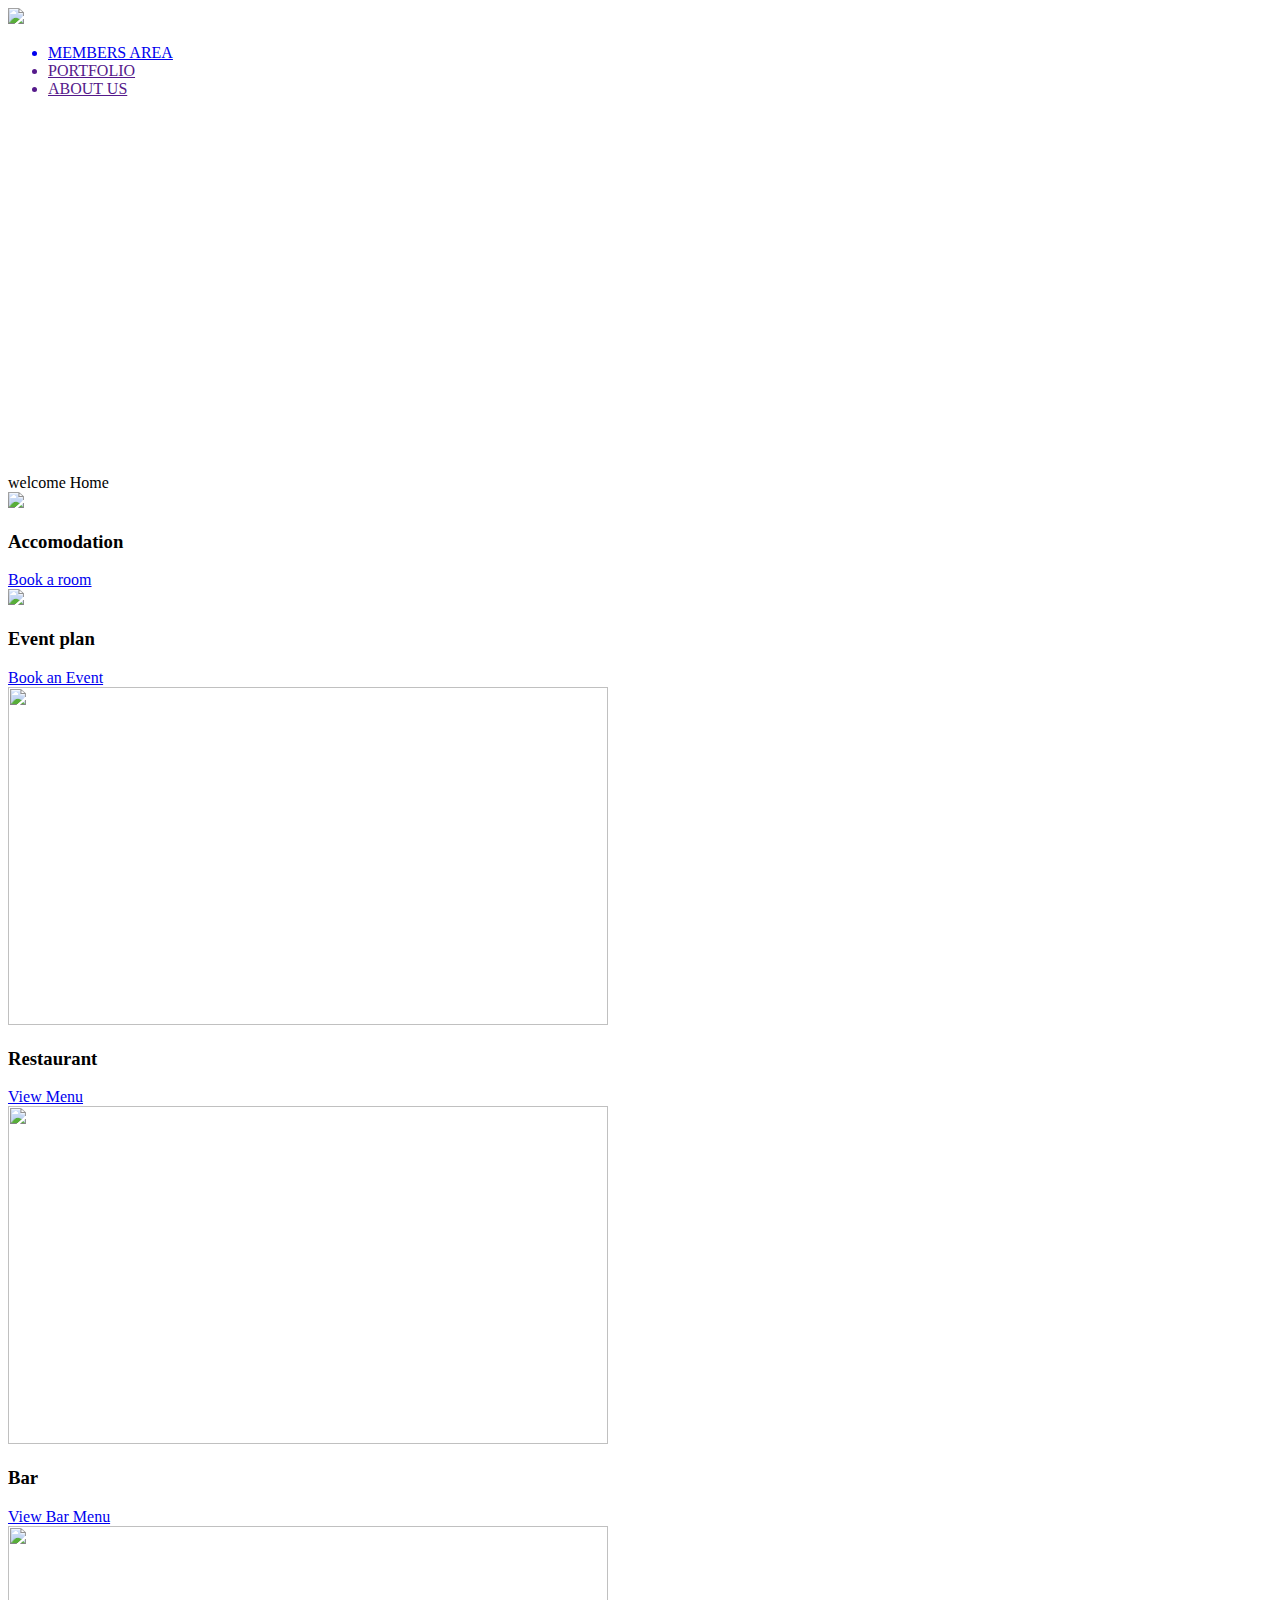
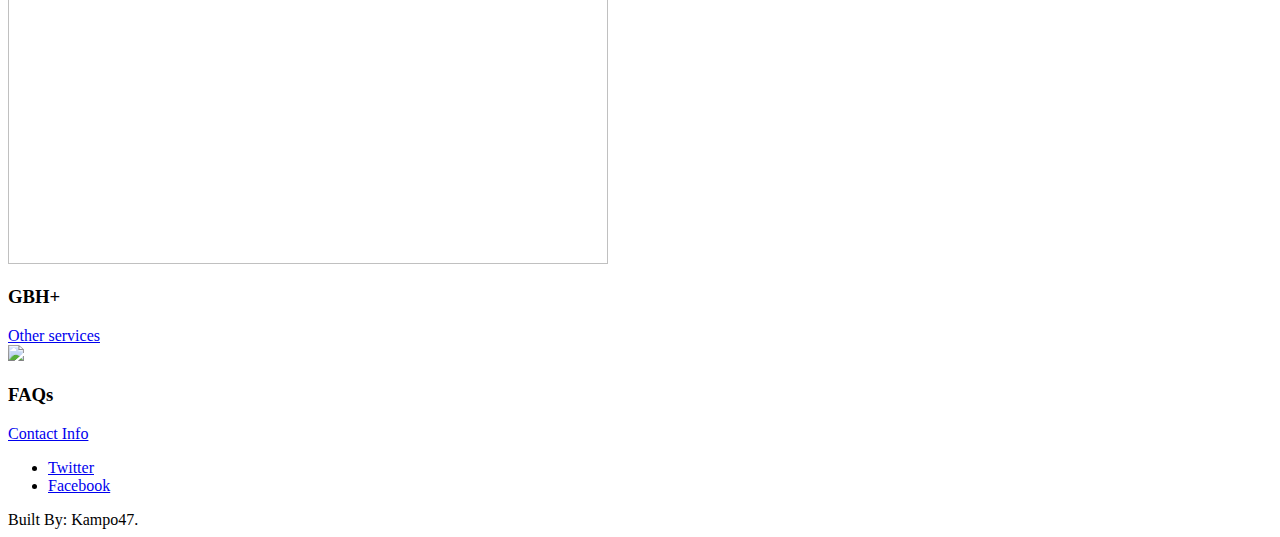
==== index.html @ 0255fb79 "Add files via upload" ====
<!DOCTYPE HTML>
<html>
	<head>
		<title>Genesis Boutique Hotel</title>
		<meta charset="utf-8">
		<meta name="robots" content="index, follow, max-image-preview:large, max-snippet:-1, max-video-preview:-1">
		<meta name="viewport" content="width=device-width, initial-scale=1">
		<link rel="stylesheet" href="homePage/assets/css/main.css">
		<link rel = "icon" href = "homePage/images/logo1.png" type = "image/png">
	</head>
		<body id="top">
			<div class="header">
				<nav id="navbar">
					<img src="homePage/assets/css/images/BAN.png" class="logo">
					<ul id="menu">
						<a href="Even plan/generic.html"><li>MEMBERS AREA</li></a>
						<a href=""><li>PORTFOLIO</li></a>
						<a href=""><li>ABOUT US</li></a>
					</ul>
				</nav>
			</div>
			
			<div id="space">
				<br><br><br><br><br><br><br><br><br><br><br><br><br><br><br><br><br><br><br><br>
				welcome Home
			</div>
			<div id="main">
				
				<div class="inner">

				
					<div class="thumbnails">

						<div class="box">
							<div class="image fit"><img src="homePage/images/acc.jpeg"></div>
							<div class="inner">
								<h3>Accomodation</h3>
								<p></p>
								<a href="Booking/index.html" class="button style3 fit"data-poptrox="youtube,800x400" >Book a room</a>
							</div>
						</div>

						<div class="box">
							<div class="image fit"><img src="homePage/images/ep2.jpeg" ></div>
							<div class="inner">
								<h3>Event plan</h3>
								<p></p>
								<a href="Even plan/index.html" class="button style3 fit " data-poptrox="youtube,800x400">Book an Event</a>
							</div>
						</div>

						<div class="box">
							<div class="image fit"><img src="homePage/images/rest.jpeg" alt="" width="600" height="338"></div>
							<div class="inner">
								<h3>Restaurant</h3>
								<p></p>
								<a href="dinner/index.html" class="button style3 fit">View Menu</a>
							</div>
						</div>

						<div class="box">
							<div class="image fit"><img src="homePage/images/BarName.jpeg" alt="" width="600" height="338"></div>
							<div class="inner">
								<h3>Bar</h3>
								<p></p>
								<a href="spatial/index.html" class="button style3 fit" data-poptrox="youtube,800x400">View Bar Menu</a>
							</div>
						</div>

						<div class="box">
							<div class="image fit"><img src="homePage/images/otherServices.jpeg" alt="" width="600" height="338"></div>
							<div class="inner">
								<h3>GBH+</h3>
								<p></p>
								<a href="otherServices/index.html" class="button style3 fit" data-poptrox="youtube,800x400">Other services</a>
							</div>
						</div>

						<div class="box">
							<div class="image fit"><img src="homePage/images/faq.jpeg"></div>
							<div class="inner">
								<h3>FAQs</h3>
								<p></p>
								<a href="aboutUs/index.html" class="button style3 fit" data-poptrox="youtube,800x400">Contact Info</a>
							</div>
						</div>

					</div>

				</div>
				
		</div>
		
			<script>
				var navbar = document.getElementById("navbar");
				var menu = document.getElementById("menu");

				window.onscroll = function(){
					if(window.pageYOffset >= menu.offsetTop){
						navbar.classList.add("sticky");
					}
					else{
						navbar.classList.remove("sticky");
					}
				}
			</script>

				
			
			
				<footer id="footer">
					<div class="inner">
						
						<ul class="icons">
							<li><a href="https://twitter.com/" class="icon fa-twitter"><span class="label">Twitter</span></a></li>
							<li><a href="https://facebook.com/" class="icon fa-facebook"><span class="label">Facebook</span></a></li>
							
							
						</ul></div>
				</footer>
					<div class="copyright">
						Built By: Kampo47.
					</div>
		
		
			<script src="assets/js/jquery.min.js">

			</script>
			<script src="assets/js/jquery.scrolly.min.js">

			</script>
			<script src="assets/js/jquery.poptrox.min.js">

			</script>
			<script src="assets/js/skel.min.js">

			</script>
			<script src="assets/js/util.js">

			</script>
			<script src="assets/js/main.js">

			</script>
		</body>
		</html>
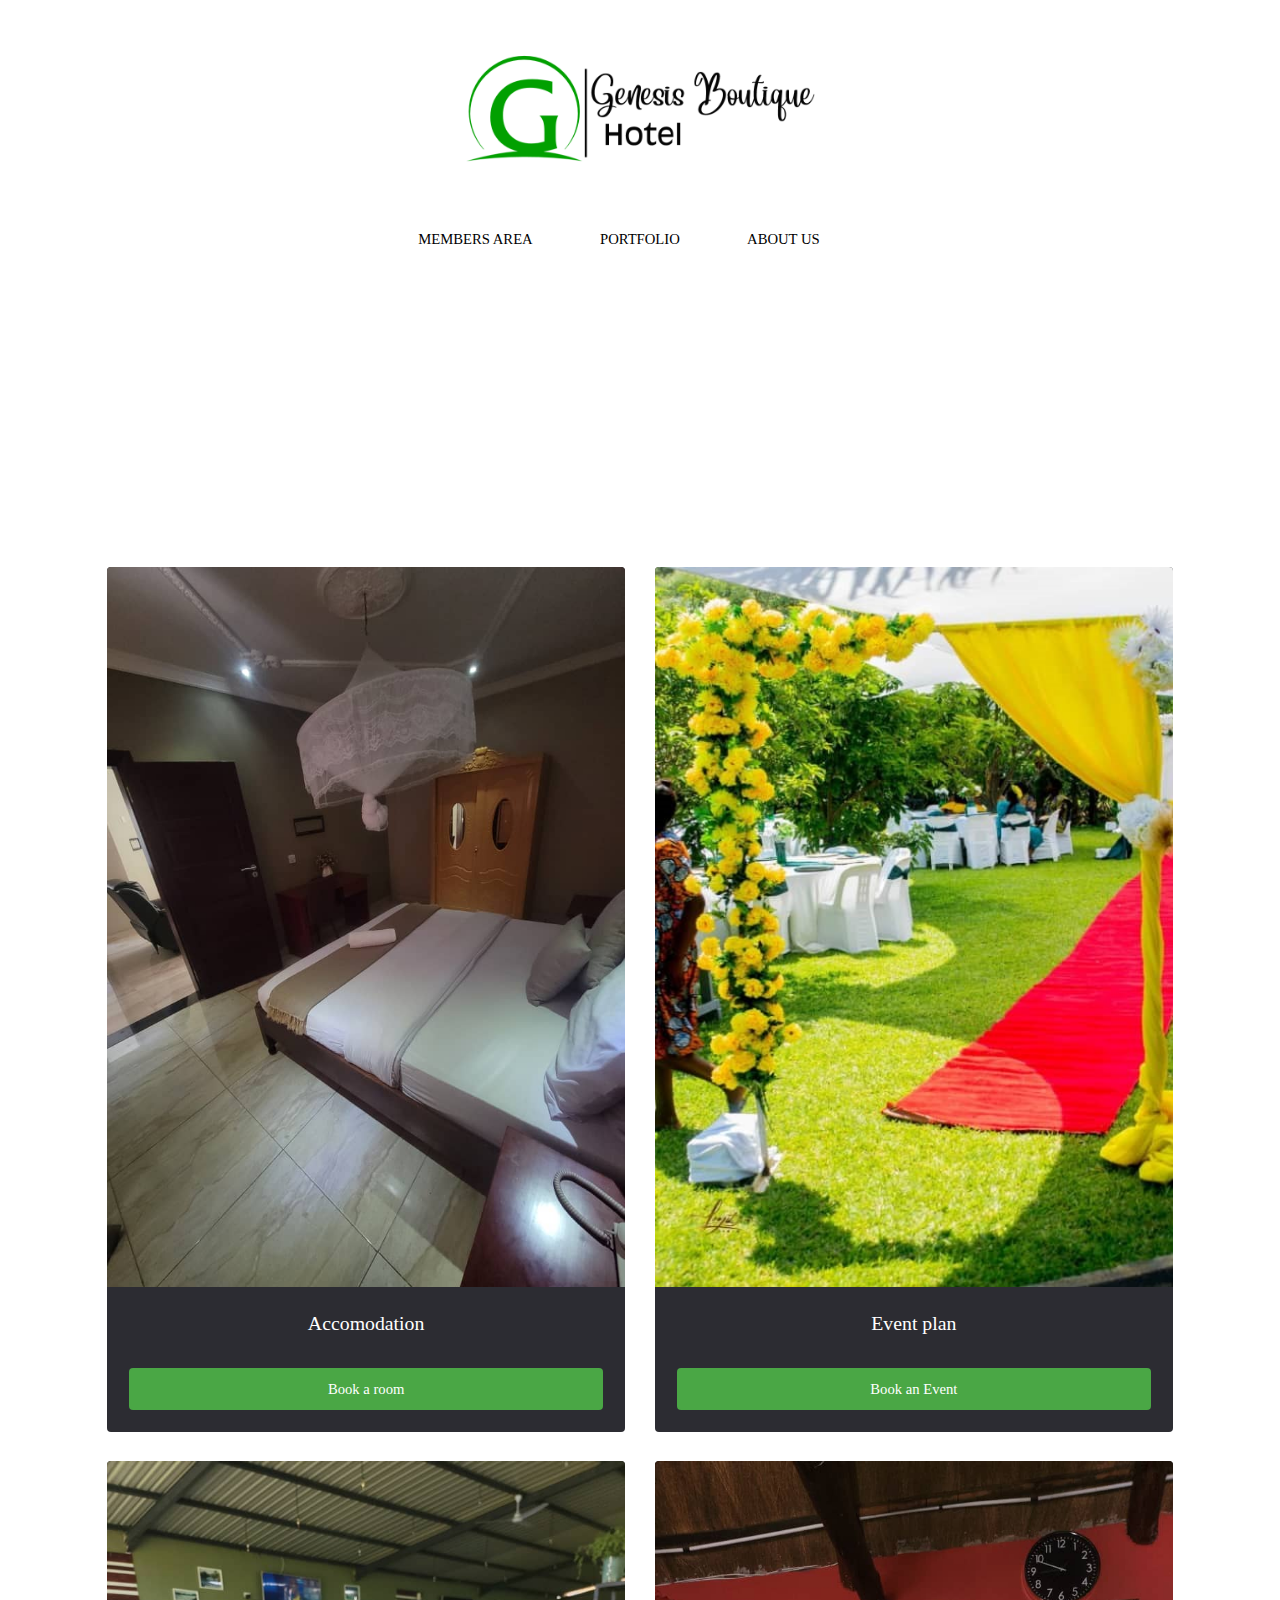
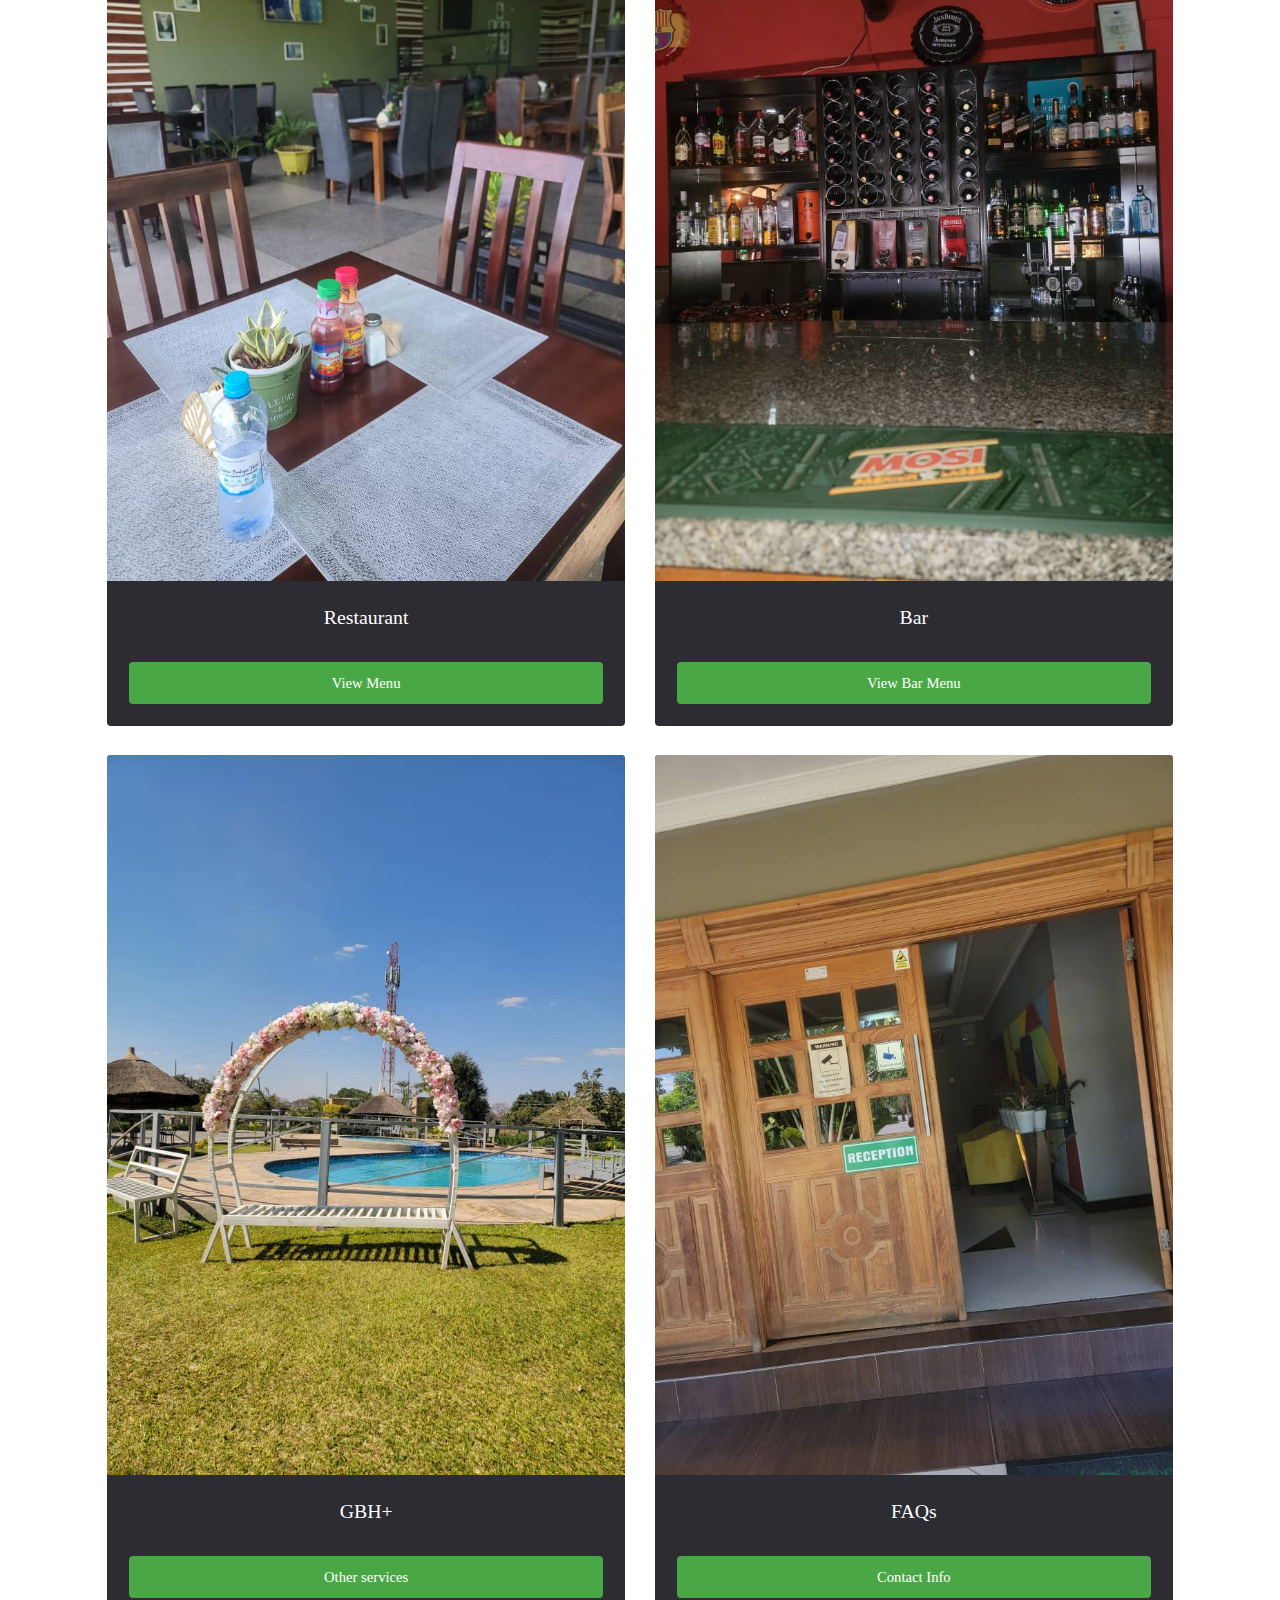
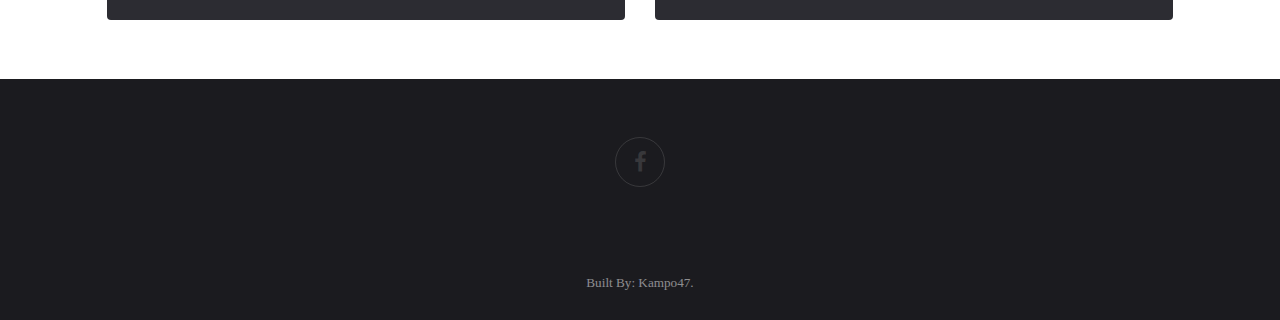
==== commit 31943aca: "Update index.html" ====
--- a/index.html
+++ b/index.html
@@ -112,8 +112,8 @@
 					<div class="inner">
 						
 						<ul class="icons">
-							<li><a href="https://twitter.com/" class="icon fa-twitter"><span class="label">Twitter</span></a></li>
-							<li><a href="https://facebook.com/" class="icon fa-facebook"><span class="label">Facebook</span></a></li>
+							
+							<li><a href="https://web.facebook.com/people/Genesis-Boutique-Hotel/100063675065188/?mibextid=ZbWKwL" class="icon fa-facebook"><span class="label">Facebook</span></a></li>
 							
 							
 						</ul></div>
--- a/homePage/assets/css/main.css
+++ b/homePage/assets/css/main.css
@@ -0,0 +1,1465 @@
+@charset "UTF-8";
+@import url(font-awesome.min.css);
+@import url("https://fonts.googleapis.com/css?family=Source+Sans+Pro:300,400|Passion+One:400");
+
+
+
+	html, body, div, span, applet, object, iframe, h1, h2, h3, h4, h5, h6, p, blockquote, pre, a, abbr, acronym, address, big, cite, code, del, dfn, em, img, ins, kbd, q, s, samp, small, strike, strong, sub, sup, tt, var, b, u, i, center, dl, dt, dd, ol, ul, li, fieldset, form, label, legend, table, caption, tbody, tfoot, thead, tr, th, td, article, aside, canvas, details, embed, figure, figcaption, footer, header, hgroup, menu, nav, output, ruby, section, summary, time, mark, audio, video {
+		margin: 0;
+		padding: 0;
+		border: 0;
+		font-size: 100%;
+		font: inherit;
+		vertical-align: baseline;
+		
+	}
+	
+	.header{
+		width: 100%;
+		height: 30vh;
+		background: linear-gradient(to right,#FFF,#fff);
+		background-position: center;
+		background-size: cover;
+		display: flex;
+		justify-content: space-around;
+		position: absolute;
+		z-index: 9;
+		
+		
+		
+	}
+	nav{
+		width: 100%;
+		padding: 15px 0;
+		text-align: center;
+		display: flex;
+		transition: .6s;
+		
+		
+
+	}
+	.logo{
+		width: 380px;
+		margin: 30px 0;
+		padding-top: 0px ;
+		cursor: pointer;
+		transition: 0.6s;
+		display: cover;
+		justify-content: center;
+		
+	
+		
+	}
+	nav ul{
+		background: #FFF;
+		width: 95%;
+		margin-top: 0px;
+		display: flex;
+		justify-content: center;
+
+	}
+	nav ul li{
+		display: inline-block;
+		list-style: none;
+		margin: 20px 30px;
+		color:#000;
+		
+	}
+	nav.sticky{
+		position:fixed;
+		top: -35px;
+		left: 0;
+		padding:0px 0%;
+		background: #FFF;
+		display: flex;
+		align-items: center;
+		justify-content: space-between;
+		transition: padding 0.6s;
+		
+	
+	}
+	nav.sticky ul{
+		width: auto;
+		display: block;
+		
+	
+		
+	}
+	.sec-width{
+		width: 100%;
+		margin: 0 auto!important;
+	}
+
+
+	
+	
+
+
+	article, aside, details, figcaption, figure, footer, header, hgroup, menu, nav, section {
+		display: block;
+	}
+
+	body {
+		line-height: 1;
+	}
+
+	ol, ul {
+		list-style: none;
+	}
+
+	blockquote, q {
+		quotes: none;
+	}
+
+	blockquote:before, blockquote:after, q:before, q:after {
+		content: '';
+		content: none;
+	}
+
+	table {
+		border-collapse: collapse;
+		border-spacing: 0;
+	}
+
+	body {
+		-webkit-text-size-adjust: none;
+	}
+
+
+
+	*, *:before, *:after {
+		-moz-box-sizing: border-box;
+		-webkit-box-sizing: border-box;
+		box-sizing: border-box;
+	}
+
+
+
+	@-ms-viewport {
+		width: device-width;
+	}
+
+	body {
+		-ms-overflow-style: none;
+	}
+
+	@media screen and (max-width: 480px) {
+
+		html, body {
+			min-width: 320px;
+		}
+
+	}
+
+
+
+	body {
+		background-image: url("");
+		background-position: bottom;
+		background-attachment: fixed;
+		background-size: cover;
+		background-repeat: no-repeat;
+		border-top: 0;
+		color: #FFF;
+		
+	}
+	
+	.image.fit img {
+		width: 100%;
+		height: auto;
+		display: fixed;
+		
+	
+	}
+		body.is-loading *, body.is-loading *:before, body.is-loading *:after {
+			-moz-animation: none !important;
+			-webkit-animation: none !important;
+			-ms-animation: none !important;
+			animation: none !important;
+			-moz-transition: none !important;
+			-webkit-transition: none !important;
+			-ms-transition: none !important;
+			transition: none !important;
+		}
+
+
+
+	body, input, select, textarea {
+		
+		
+		font-size: 14pt;
+		font-weight: 300;
+		line-height: 1.65;
+	}
+
+		@media screen and (max-width: 1680px) {
+
+			body, input, select, textarea {
+				font-size: 11pt;
+			}
+
+		}
+
+		@media screen and (max-width: 1280px) {
+
+			body, input, select, textarea {
+				font-size: 11pt;
+			}
+
+		}
+
+		@media screen and (max-width: 980px) {
+
+			body, input, select, textarea {
+				font-size: 12pt;
+			}
+
+		}
+
+		@media screen and (max-width: 736px) {
+
+			body, input, select, textarea {
+				font-size: 12pt;
+			}
+
+		}
+
+		@media screen and (max-width: 480px) {
+
+			body, input, select, textarea {
+				font-size: 12pt;
+			}
+
+		}
+
+	a {
+		-moz-transition: background-color 0.2s ease-in-out, color 0.2s ease-in-out;
+		-webkit-transition: background-color 0.2s ease-in-out, color 0.2s ease-in-out;
+		-ms-transition: background-color 0.2s ease-in-out, color 0.2s ease-in-out;
+		transition: background-color 0.2s ease-in-out, color 0.2s ease-in-out;
+		color: rgba(255, 255, 255, 0.75);
+		text-decoration: none;
+		border-bottom: 1px dotted;
+		outline: 0;
+	}
+
+		a:hover {
+			color: #FFF;
+			border: none;
+		}
+
+	strong, b {
+		color: #fff;
+		font-weight: 400;
+	}
+
+	em, i {
+		font-style: italic;
+	}
+
+	p {
+		margin: 0 0 2em 0;
+	}
+
+	h1, h2, h3, h4, h5, h6 {
+		color: #fff;
+		font-weight: 400;
+		line-height: 1.5;
+		margin: 0 0 1em 0;
+	}
+
+		h1 a, h2 a, h3 a, h4 a, h5 a, h6 a {
+			color: inherit;
+			text-decoration: none;
+		}
+
+	h2 {
+		font-size: 1.75em;
+	}
+
+	h3 {
+		font-size: 1.35em;
+	}
+
+	h4 {
+		font-size: 1.1em;
+	}
+
+	h5 {
+		font-size: 0.9em;
+	}
+
+	h6 {
+		font-size: 0.7em;
+	}
+
+	sub {
+		font-size: 0.8em;
+		position: relative;
+		top: 0.5em;
+	}
+
+	sup {
+		font-size: 0.8em;
+		position: relative;
+		top: -0.5em;
+	}
+
+	
+
+	code {
+		background: rgba(144, 144, 144, 0.075);
+		border-radius: 4px;
+		border: solid 1px rgba(144, 144, 144, 0.25);
+		font-family: "Courier New", monospace;
+		font-size: 0.9em;
+		margin: 0 0.25em;
+		padding: 0.25em 0.65em;
+	}
+
+	pre {
+		-webkit-overflow-scrolling: touch;
+		font-family: "Courier New", monospace;
+		font-size: 0.9em;
+		margin: 0 0 2em 0;
+	}
+
+		pre code {
+			display: block;
+			line-height: 1.75;
+			padding: 1em 1.5em;
+			overflow-x: auto;
+		}
+
+	hr {
+		border: 0;
+		border-bottom: solid 1px rgba(144, 144, 144, 0.25);
+		margin: 2em 0;
+	}
+
+		hr.major {
+			margin: 3em 0;
+		}
+
+	.align-left {
+		text-align: left;
+	}
+
+	.align-center {
+		text-align: center;
+	}
+
+	.align-right {
+		text-align: right;
+	}
+
+
+
+	section.special, article.special {
+		text-align: center;
+	}
+
+	header p {
+		color: rgba(255, 255, 255, 0.5);
+		position: relative;
+		margin: 0 0 1.5em 0;
+	}
+
+	header h2 + p {
+		font-size: 1.25em;
+		margin-top: -1em;
+	}
+
+	header h3 + p {
+		font-size: 1.1em;
+		margin-top: -0.8em;
+	}
+
+	header h4 + p,
+	header h5 + p,
+	header h6 + p {
+		font-size: 0.9em;
+		margin-top: -0.6em;
+	}
+
+
+
+	.thumbnails {
+	
+		
+		display: -moz-flex;
+		display: -webkit-flex;
+		display: -ms-flex;
+		display: flex;
+		-moz-align-items: stretch;
+		-webkit-align-items: stretch;
+		-ms-align-items: stretch;
+		align-items: stretch;
+		-moz-justify-content: center;
+		-webkit-justify-content: center;
+		-ms-justify-content: center;
+		justify-content: center;
+		-moz-flex-wrap: wrap;
+		-webkit-flex-wrap: wrap;
+		-ms-flex-wrap: wrap;
+		flex-wrap: wrap;
+	}
+
+		.thumbnails .box {
+			margin: 0 1em 2em 1em;
+			width: 30%;
+		}
+		.image.fit img {
+			width: 100%;
+			height: 80vh;
+			display: fixed;
+			
+			
+		
+		}
+			@media screen and (max-width: 1280px) {
+
+				.thumbnails .box {
+					width: 45%;
+				}
+
+			}
+
+			@media screen and (max-width: 736px) {
+
+				.thumbnails .box {
+					width: 100%;
+				}
+
+			}
+
+
+
+	form {
+		margin: 0 0 2em 0;
+	}
+
+	label {
+		color: #050505;
+		display: block;
+		font-size: 0.9em;
+		font-weight: 400;
+		margin: 0 0 1em 0;
+	}
+
+	input[type="text"],
+	input[type="password"],
+	input[type="email"],
+	input[type="tel"],
+	select,
+	textarea {
+		-moz-appearance: none;
+		-webkit-appearance: none;
+		-ms-appearance: none;
+		appearance: none;
+		background: rgba(250, 249, 249, 0.932);
+		border-radius: 4px;
+		border: none;
+		border: solid 1px rgba(144, 144, 144, 0.25);
+		color: inherit;
+		display: block;
+		outline: 0;
+		padding: 0 1em;
+		text-decoration: none;
+		width: 100%;
+	}
+
+		input[type="text"]:invalid,
+		input[type="password"]:invalid,
+		input[type="email"]:invalid,
+		input[type="tel"]:invalid,
+		select:invalid,
+		textarea:invalid {
+			box-shadow: none;
+		}
+
+		input[type="text"]:focus,
+		input[type="password"]:focus,
+		input[type="email"]:focus,
+		input[type="tel"]:focus,
+		select:focus,
+		textarea:focus {
+			border-color: #ff8686;
+			box-shadow: 0 0 0 1px #ff8686;
+		}
+
+	.select-wrapper {
+		text-decoration: none;
+		display: block;
+		position: relative;
+	}
+
+		.select-wrapper:before {
+			content: "";
+			-moz-osx-font-smoothing: grayscale;
+			-webkit-font-smoothing: antialiased;
+			font-family: FontAwesome;
+			font-style: normal;
+			font-weight: normal;
+			text-transform: none !important;
+		}
+
+		.select-wrapper:before {
+			color: rgba(144, 144, 144, 0.25);
+			display: block;
+			height: 2.75em;
+			line-height: 2.75em;
+			pointer-events: none;
+			position: absolute;
+			right: 0;
+			text-align: center;
+			top: 0;
+			width: 2.75em;
+		}
+
+		.select-wrapper select::-ms-expand {
+			display: none;
+		}
+
+	input[type="text"],
+	input[type="password"],
+	input[type="email"],
+	select {
+		height: 2.75em;
+	}
+
+	textarea {
+		padding: 0.75em 1em;
+	}
+
+	input[type="checkbox"],
+	input[type="radio"] {
+		-moz-appearance: none;
+		-webkit-appearance: none;
+		-ms-appearance: none;
+		appearance: none;
+		display: block;
+		float: left;
+		margin-right: -2em;
+		opacity: 0;
+		width: 1em;
+		z-index: -1;
+	}
+
+		input[type="checkbox"] + label,
+		input[type="radio"] + label {
+			text-decoration: none;
+			color: rgba(255, 255, 255, 0.75);
+			cursor: pointer;
+			display: inline-block;
+			font-size: 1em;
+			font-weight: 300;
+			padding-left: 2.4em;
+			padding-right: 0.75em;
+			position: relative;
+		}
+
+			input[type="checkbox"] + label:before,
+			input[type="radio"] + label:before {
+				-moz-osx-font-smoothing: grayscale;
+				-webkit-font-smoothing: antialiased;
+				font-family: FontAwesome;
+				font-style: normal;
+				font-weight: normal;
+				text-transform: none !important;
+			}
+
+			input[type="checkbox"] + label:before,
+			input[type="radio"] + label:before {
+				background: rgba(144, 144, 144, 0.075);
+				border-radius: 4px;
+				border: solid 1px rgba(144, 144, 144, 0.25);
+				content: '';
+				display: inline-block;
+				height: 1.65em;
+				left: 0;
+				line-height: 1.58125em;
+				position: absolute;
+				text-align: center;
+				top: 0;
+				width: 1.65em;
+			}
+
+		input[type="checkbox"]:checked + label:before,
+		input[type="radio"]:checked + label:before {
+			background: #ff8686;
+			border-color: #ff8686;
+			color: #ffffff;
+			content: '\f00c';
+		}
+
+		input[type="checkbox"]:focus + label:before,
+		input[type="radio"]:focus + label:before {
+			border-color: #ff8686;
+			box-shadow: 0 0 0 1px #ff8686;
+		}
+
+	input[type="checkbox"] + label:before {
+		border-radius: 4px;
+	}
+
+	input[type="radio"] + label:before {
+		border-radius: 100%;
+	}
+
+	::-webkit-input-placeholder {
+		color: rgba(255, 255, 255, 0.5) !important;
+		opacity: 1.0;
+	}
+
+	:-moz-placeholder {
+		color: rgba(255, 255, 255, 0.5) !important;
+		opacity: 1.0;
+	}
+
+	::-moz-placeholder {
+		color: rgba(255, 255, 255, 0.5) !important;
+		opacity: 1.0;
+	}
+
+	:-ms-input-placeholder {
+		color: rgba(255, 255, 255, 0.5) !important;
+		opacity: 1.0;
+	}
+
+	.formerize-placeholder {
+		color: rgba(255, 255, 255, 0.5) !important;
+		opacity: 1.0;
+	}
+
+
+
+	.box {
+		border-radius: 4px;
+		margin-bottom: 2em;
+		background: #2c2c32;
+		text-align: center;
+	}
+
+		.box > :last-child,
+		.box > :last-child > :last-child,
+		.box > :last-child > :last-child > :last-child {
+			margin-bottom: 0;
+		}
+
+		.box .image.fit {
+			margin: 0;
+		}
+
+		.box .image img {
+			border-radius: 4px 4px 0 0;
+		}
+
+		.box .inner {
+			padding: 1.5em;
+			width: 100% !important;
+		}
+
+			@media screen and (max-width: 480px) {
+
+				.box .inner {
+					padding: 1em;
+				}
+
+			}
+
+		.box.alt {
+			border: 0;
+			border-radius: 0;
+			padding: 0;
+		}
+
+
+
+	.icon {
+		text-decoration: none;
+		border-bottom: none;
+		position: relative;
+	}
+
+		.icon:before {
+			-moz-osx-font-smoothing: grayscale;
+			-webkit-font-smoothing: antialiased;
+			font-family: FontAwesome;
+			font-style: normal;
+			font-weight: normal;
+			text-transform: none !important;
+		}
+
+		.icon > .label {
+			display: none;
+		}
+
+
+
+	.image {
+		border-radius: 4px;
+		border: 0;
+		display: inline-block;
+		position: relative;
+	}
+
+		.image img {
+			border-radius: 4px;
+			display: block;
+		}
+
+		.image.left, .image.right {
+			max-width: 40%;
+		}
+
+			.image.left img, .image.right img {
+				width: 100%;
+			}
+
+		.image.left {
+			float: left;
+			padding: 0 1.5em 1em 0;
+			top: 0.25em;
+		}
+
+		.image.right {
+			float: right;
+			padding: 0 0 1em 1.5em;
+			top: 0.25em;
+		}
+
+		.image.fit {
+			display: block;
+			margin: 0 0 2em 0;
+			width: 100%;
+		}
+
+			.image.fit img {
+				width: 100%;
+			}
+
+		.image.main {
+			display: block;
+			margin: 0 0 3em 0;
+			width: 100%;
+		}
+
+			.image.main img {
+				width: 100%;
+			}
+
+
+	ol {
+		list-style: decimal;
+		margin: 0 0 2em 0;
+		padding-left: 1.25em;
+	}
+
+		ol li {
+			padding-left: 0.25em;
+		}
+
+	ul {
+		list-style: disc;
+		margin: 0 0 2em 0;
+		padding-left: 1em;
+	}
+
+		ul li {
+			padding-left: 0.5em;
+		}
+
+		ul.alt {
+			list-style: none;
+			padding-left: 0;
+		}
+
+			ul.alt li {
+				border-top: solid 1px rgba(144, 144, 144, 0.25);
+				padding: 0.5em 0;
+			}
+
+				ul.alt li:first-child {
+					border-top: 0;
+					padding-top: 0;
+				}
+
+		ul.icons {
+			cursor: default;
+			list-style: none;
+			padding-left: 0;
+		}
+
+			ul.icons li {
+				display: inline-block;
+				text-align: center;
+				padding-left: 0;
+				padding-right: 1em;
+			}
+
+				ul.icons li a {
+					display: block;
+					border-radius: 100%;
+					margin: 0;
+					padding: 0.5em;
+					border: solid 1px rgba(144, 144, 144, 0.25);
+					color: rgba(144, 144, 144, 0.25);
+				}
+
+					ul.icons li a:before {
+						font-size: 1.5em;
+						display: block;
+						width: 1.5em;
+						height: 1.5em;
+						line-height: 1.5em;
+					}
+
+					ul.icons li a:hover {
+						background-color: #202024;
+						color: #FFF;
+					}
+
+				ul.icons li:last-child {
+					padding-right: 0;
+				}
+
+		ul.actions {
+			cursor: default;
+			list-style: none;
+			padding-left: 0;
+		}
+
+			ul.actions li {
+				display: inline-block;
+				padding: 0 1em 0 0;
+				vertical-align: middle;
+			}
+
+				ul.actions li:last-child {
+					padding-right: 0;
+				}
+
+			ul.actions.small li {
+				padding: 0 0.5em 0 0;
+			}
+
+			ul.actions.vertical li {
+				display: block;
+				padding: 1em 0 0 0;
+			}
+
+				ul.actions.vertical li:first-child {
+					padding-top: 0;
+				}
+
+				ul.actions.vertical li > * {
+					margin-bottom: 0;
+				}
+
+			ul.actions.vertical.small li {
+				padding: 0.5em 0 0 0;
+			}
+
+				ul.actions.vertical.small li:first-child {
+					padding-top: 0;
+				}
+
+			ul.actions.fit {
+				display: table;
+				margin-left: -1em;
+				padding: 0;
+				table-layout: fixed;
+				width: calc(100% + 1em);
+			}
+
+				ul.actions.fit li {
+					display: table-cell;
+					padding: 0 0 0 1em;
+				}
+
+					ul.actions.fit li > * {
+						margin-bottom: 0;
+					}
+
+				ul.actions.fit.small {
+					margin-left: -0.5em;
+					width: calc(100% + 0.5em);
+				}
+
+					ul.actions.fit.small li {
+						padding: 0 0 0 0.5em;
+					}
+
+			@media screen and (max-width: 480px) {
+
+				ul.actions {
+					margin: 0 0 2em 0;
+				}
+
+					ul.actions li {
+						padding: 1em 0 0 0;
+						display: block;
+						text-align: center;
+						width: 100%;
+					}
+
+						ul.actions li:first-child {
+							padding-top: 0;
+						}
+
+						ul.actions li > * {
+							width: 100%;
+							margin: 0 !important;
+						}
+
+							ul.actions li > *.icon:before {
+								margin-left: -2em;
+							}
+
+					ul.actions.small li {
+						padding: 0.5em 0 0 0;
+					}
+
+						ul.actions.small li:first-child {
+							padding-top: 0;
+						}
+
+			}
+
+	dl {
+		margin: 0 0 2em 0;
+	}
+
+		dl dt {
+			display: block;
+			font-weight: 400;
+			margin: 0 0 1em 0;
+		}
+
+		dl dd {
+			margin-left: 2em;
+		}
+
+
+
+	.table-wrapper {
+		-webkit-overflow-scrolling: none;
+		overflow-x: auto;
+	}
+
+	table {
+		margin: 0 0 2em 0;
+		width: 100%;
+	}
+
+		table tbody tr {
+			border: solid 1px rgba(144, 144, 144, 0.25);
+			border-left: 0;
+			border-right: 0;
+		}
+
+			table tbody tr:nth-child(2n + 1) {
+				background-color: rgba(144, 144, 144, 0.075);
+			}
+
+		table td {
+			padding: 0.75em 0.75em;
+		}
+
+		table th {
+			color: #fff;
+			font-size: 0.9em;
+			font-weight: 400;
+			padding: 0 0.75em 0.75em 0.75em;
+			text-align: left;
+		}
+
+		table thead {
+			border-bottom: solid 2px rgba(144, 144, 144, 0.25);
+		}
+
+		table tfoot {
+			border-top: solid 2px rgba(144, 144, 144, 0.25);
+		}
+
+		table.alt {
+			border-collapse: separate;
+		}
+
+			table.alt tbody tr td {
+				border: solid 1px rgba(144, 144, 144, 0.25);
+				border-left-width: 0;
+				border-top-width: 0;
+			}
+
+				table.alt tbody tr td:first-child {
+					border-left-width: 1px;
+				}
+
+			table.alt tbody tr:first-child td {
+				border-top-width: 1px;
+			}
+
+			table.alt thead {
+				border-bottom: 0;
+			}
+
+			table.alt tfoot {
+				border-top: 0;
+			}
+
+
+
+	input[type="submit"],
+	input[type="reset"],
+	input[type="button"],
+	button,
+	.button {
+		-moz-appearance: none;
+		-webkit-appearance: none;
+		-ms-appearance: none;
+		appearance: none;
+		-moz-transition: background-color 0.2s ease-in-out, color 0.2s ease-in-out;
+		-webkit-transition: background-color 0.2s ease-in-out, color 0.2s ease-in-out;
+		-ms-transition: background-color 0.2s ease-in-out, color 0.2s ease-in-out;
+		transition: background-color 0.2s ease-in-out, color 0.2s ease-in-out;
+		background-color: #4aa745;
+		border-radius: 4px;
+		border: 0;
+		color: #ffffff !important;
+		cursor: pointer;
+		display: inline-block;
+		font-weight: 400;
+		height: 2.85em;
+		line-height: 2.95em;
+		padding: 0 1.5em;
+		text-align: center;
+		text-decoration: none;
+		white-space: nowrap;
+	}
+
+		input[type="submit"]:hover,
+		input[type="reset"]:hover,
+		input[type="button"]:hover,
+		button:hover,
+		.button:hover {
+			background-color: #82cec6;
+		}
+
+		input[type="submit"]:active,
+		input[type="reset"]:active,
+		input[type="button"]:active,
+		button:active,
+		.button:active {
+			background-color: #5ec0b6;
+		}
+
+		input[type="submit"].icon,
+		input[type="reset"].icon,
+		input[type="button"].icon,
+		button.icon,
+		.button.icon {
+			padding-left: 1.35em;
+		}
+
+			input[type="submit"].icon:before,
+			input[type="reset"].icon:before,
+			input[type="button"].icon:before,
+			button.icon:before,
+			.button.icon:before {
+				margin-right: 0.5em;
+			}
+
+		input[type="submit"].fit,
+		input[type="reset"].fit,
+		input[type="button"].fit,
+		button.fit,
+		.button.fit {
+			display: block;
+			margin: 0 0 1em 0;
+			width: 100%;
+		}
+
+		input[type="submit"].small,
+		input[type="reset"].small,
+		input[type="button"].small,
+		button.small,
+		.button.small {
+			font-size: 0.8em;
+		}
+
+		input[type="submit"].big,
+		input[type="reset"].big,
+		input[type="button"].big,
+		button.big,
+		.button.big {
+			font-size: 1.35em;
+		}
+
+		input[type="submit"].disabled, input[type="submit"]:disabled,
+		input[type="reset"].disabled,
+		input[type="reset"]:disabled,
+		input[type="button"].disabled,
+		input[type="button"]:disabled,
+		button.disabled,
+		button:disabled,
+		.button.disabled,
+		.button:disabled {
+			background-color: rgba(255, 255, 255, 0.75) !important;
+			box-shadow: inset 0 -0.15em 0 0 rgba(0, 0, 0, 0.15);
+			color: #202024 !important;
+			cursor: default;
+			opacity: 0.25;
+		}
+
+		input[type="submit"].style2,
+		input[type="reset"].style2,
+		input[type="button"].style2,
+		button.style2,
+		.button.style2 {
+			background-color: #4aa745;
+		}
+
+			input[type="submit"].style2:hover,
+			input[type="reset"].style2:hover,
+			input[type="button"].style2:hover,
+			button.style2:hover,
+			.button.style2:hover {
+				background-color: #92a2d6;
+			}
+
+			input[type="submit"].style2:active,
+			input[type="reset"].style2:active,
+			input[type="button"].style2:active,
+			button.style2:active,
+			.button.style2:active {
+				background-color: #6c82c8;
+			}
+
+		input[type="submit"].style3,
+		input[type="reset"].style3,
+		input[type="button"].style3,
+		button.style3,
+		.button.style3 {
+			background-color: #4aa745;
+		}
+
+			input[type="submit"].style3:hover,
+			input[type="reset"].style3:hover,
+			input[type="button"].style3:hover,
+			button.style3:hover,
+			.button.style3:hover {
+				background-color: #ab91d7;
+			}
+
+			input[type="submit"].style3:active,
+			input[type="reset"].style3:active,
+			input[type="button"].style3:active,
+			button.style3:active,
+			.button.style3:active {
+				background-color: #4aa745;
+			}
+
+		@media screen and (max-width: 480px) {
+
+			input[type="submit"],
+			input[type="reset"],
+			input[type="button"],
+			button,
+			.button {
+				padding: 0;
+			}
+
+		}
+
+
+
+	.poptrox-popup {
+		-moz-box-sizing: content-box;
+		-webkit-box-sizing: content-box;
+		-ms-box-sizing: content-box;
+		box-sizing: content-box;
+		background: #000;
+		box-shadow: 0 0.5em 3em 0 rgba(0, 0, 0, 0.25);
+		border-radius: 4px;
+		padding: 2em;
+		overflow: none;
+	}
+
+		.poptrox-popup .closer {
+			-moz-transition: opacity 0.2s ease-in-out;
+			-webkit-transition: opacity 0.2s ease-in-out;
+			-ms-transition: opacity 0.2s ease-in-out;
+			transition: opacity 0.2s ease-in-out;
+			text-decoration: none;
+			position: absolute;
+			top: .5em;
+			right: .5em;
+			z-index: 11000;
+			-webkit-tap-highlight-color: rgba(255, 255, 255, 0);
+			white-space: nowrap;
+			text-indent: 2em;
+			overflow: none;
+			width: 2em;
+			height: 2em;
+			display: block;
+		}
+
+			.poptrox-popup .closer:before {
+				content: "\f00d";
+				-moz-osx-font-smoothing: grayscale;
+				-webkit-font-smoothing: antialiased;
+				font-family: FontAwesome;
+				font-style: normal;
+				font-weight: normal;
+				text-transform: none !important;
+				display: block;
+				position: relative;
+				text-indent: 0;
+				border-radius: 100%;
+				box-shadow: inset 0 0 0 1px rgba(255, 255, 255, 0.25);
+				color: #ffffff !important;
+				width: 2em;
+				height: 2em;
+				line-height: 2em;
+			}
+
+		.poptrox-popup:hover .closer {
+			opacity: 0.5;
+		}
+
+		.poptrox-popup:hover .closer:hover {
+			opacity: 1.0;
+		}
+
+		@media screen and (max-width: 736px) {
+
+			.poptrox-popup {
+				padding: 0;
+			}
+
+				.poptrox-popup .closer {
+					display: none !important;
+				}
+
+		}
+
+
+
+	#banner {
+		-moz-align-items: center;
+		-webkit-align-items: center;
+		-ms-align-items: center;
+		align-items: center;
+		display: -moz-flex;
+		display: -webkit-flex;
+		display: -ms-flex;
+		display: flex;
+		-moz-justify-content: center;
+		-webkit-justify-content: center;
+		-ms-justify-content: center;
+		justify-content: center;
+		padding: 8em 4em 6em 4em;
+		min-height: 70vh;
+		background-image: url("../../images/banner3.png");
+		background-position: center;
+		background-size: cover;
+		background-repeat: no-repeat;
+		border-top: 0;
+		position: relative;
+		text-align: center;
+		overflow: none;
+	}
+
+		#banner .inner {
+			text-align: center;
+			position: relative;
+			z-index: 1000;
+		}
+
+		#banner h1 {
+			color: #fff;
+			font-size: 5em;
+			font-weight: 400;
+			font-family: 'Passion One', cursive;
+			margin: 0;
+		}
+
+			@media screen and (max-width: 980px) {
+
+				#banner h1 {
+					font-size: 5em;
+				}
+
+			}
+
+			@media screen and (max-width: 736px) {
+
+				#banner h1 {
+					font-size: 3em;
+				}
+
+			}
+
+		#banner p {
+			color: rgba(255, 255, 255, 0.85);
+			font-size: 1.5em;
+			font-weight: 300;
+		}
+
+			@media screen and (max-width: 980px) {
+
+				#banner p {
+					font-size: 1.5em;
+				}
+
+			}
+
+			@media screen and (max-width: 480px) {
+
+				#banner p {
+					font-size: 1.25em;
+				}
+
+			}
+
+		#banner a {
+			color: rgba(255, 255, 255, 0.75);
+			text-decoration: none;
+			border-bottom: 1px dotted;
+		}
+
+			#banner a:hover {
+				color: #FFF;
+				border: none;
+			}
+
+
+			#banner .more:hover {
+				background-color: rgba(255, 255, 255, 0.05);
+				border: 1px solid #fff;
+				color: #FFF;
+			}
+
+		
+
+
+		@media screen and (max-width: 1280px) {
+
+			#banner video {
+				display: none;
+			}
+
+		}
+
+		@media screen and (max-width: 980px) {
+
+			#banner br {
+				display: none;
+			}
+
+		}
+
+		@media screen and (max-width: 736px) {
+
+			#banner {
+				min-height: 0;
+				padding: 6em 2em 4em 2em;
+			}
+
+				#banner br {
+					display: none;
+				}
+
+		}
+
+		body.is-loading #banner:before {
+			opacity: 1;
+		}
+
+
+
+	#main {
+		padding: 4em 0 2em 0;
+	}
+
+		@media screen and (max-width: 736px) {
+
+			#main {
+				padding: 3em 0 1em 0;
+			}
+
+		}
+
+		#main .inner {
+			width: 90%;
+			max-width: 80em;
+			margin: 0 auto;
+		}
+
+			@media screen and (max-width: 480px) {
+
+				#main .inner {
+					width: 95%;
+				}
+
+			}
+
+
+
+	#footer {
+		padding: 4em 0 2em 0;
+		background-color: #1b1b1f;
+		text-align: center;
+	}
+
+		#footer .inner {
+			width: 50%;
+			margin: 0 auto;
+		}
+
+			@media screen and (max-width: 980px) {
+
+				#footer .inner {
+					width: 75%;
+				}
+
+			}
+
+			@media screen and (max-width: 480px) {
+
+				#footer .inner {
+					width: 90%;
+				}
+
+			}
+
+		#footer .copyright {
+			color: rgba(255, 255, 255, 0.5);
+			font-size: 0.9em;
+			margin: 0 0 2em 0;
+			padding: 0;
+			text-align: center;
+		}
+.copyright {
+	background-color: #1b1b1f;
+	color: rgba(255, 255, 255, 0.5);
+	font-size: 0.9em;
+	padding: 2em 0 2em 0;
+	text-align: center;
+}
+.copyright a {
+	color:white;
+	border-bottom: none;
+	font-weight: 700;
+	text-decoration: none;
+}
+
+		@media screen and (max-width: 736px) {
+
+			#footer {
+				padding: 3em 0 1em 0;
+			}
+
+		}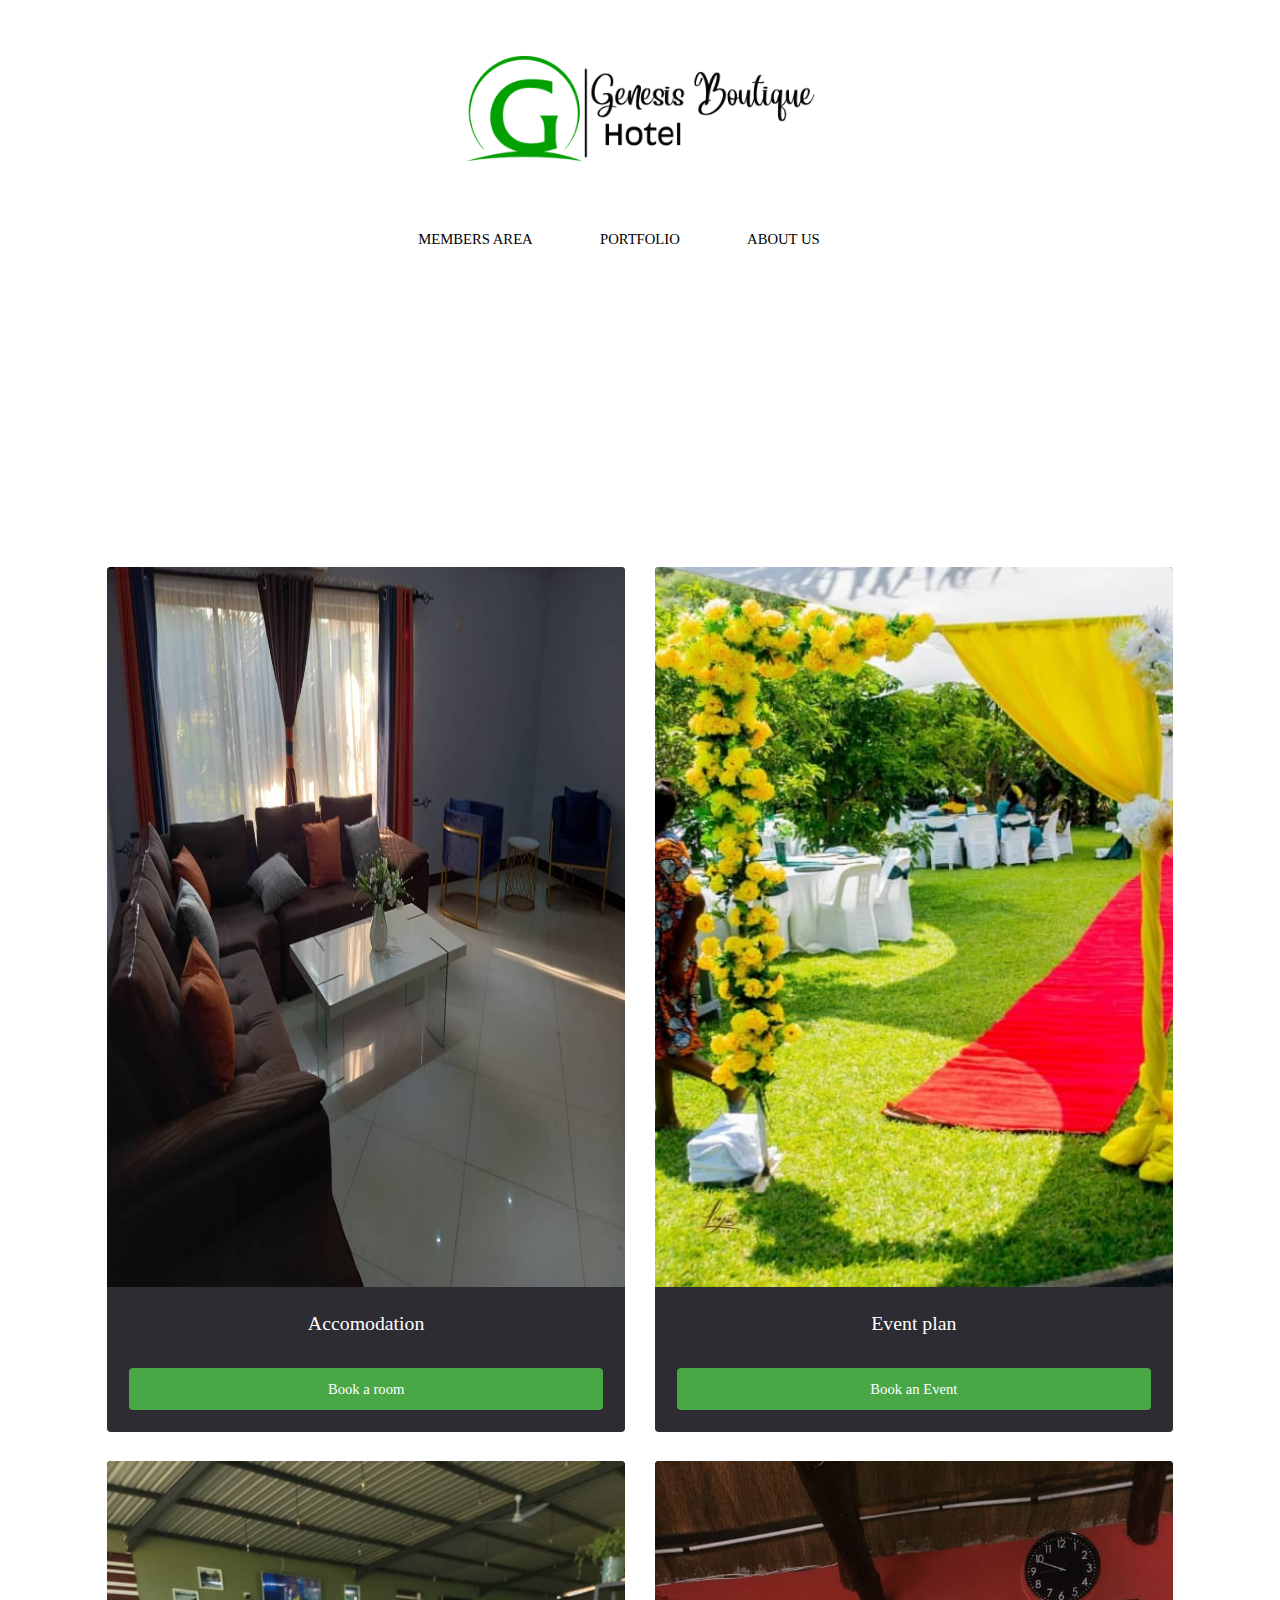
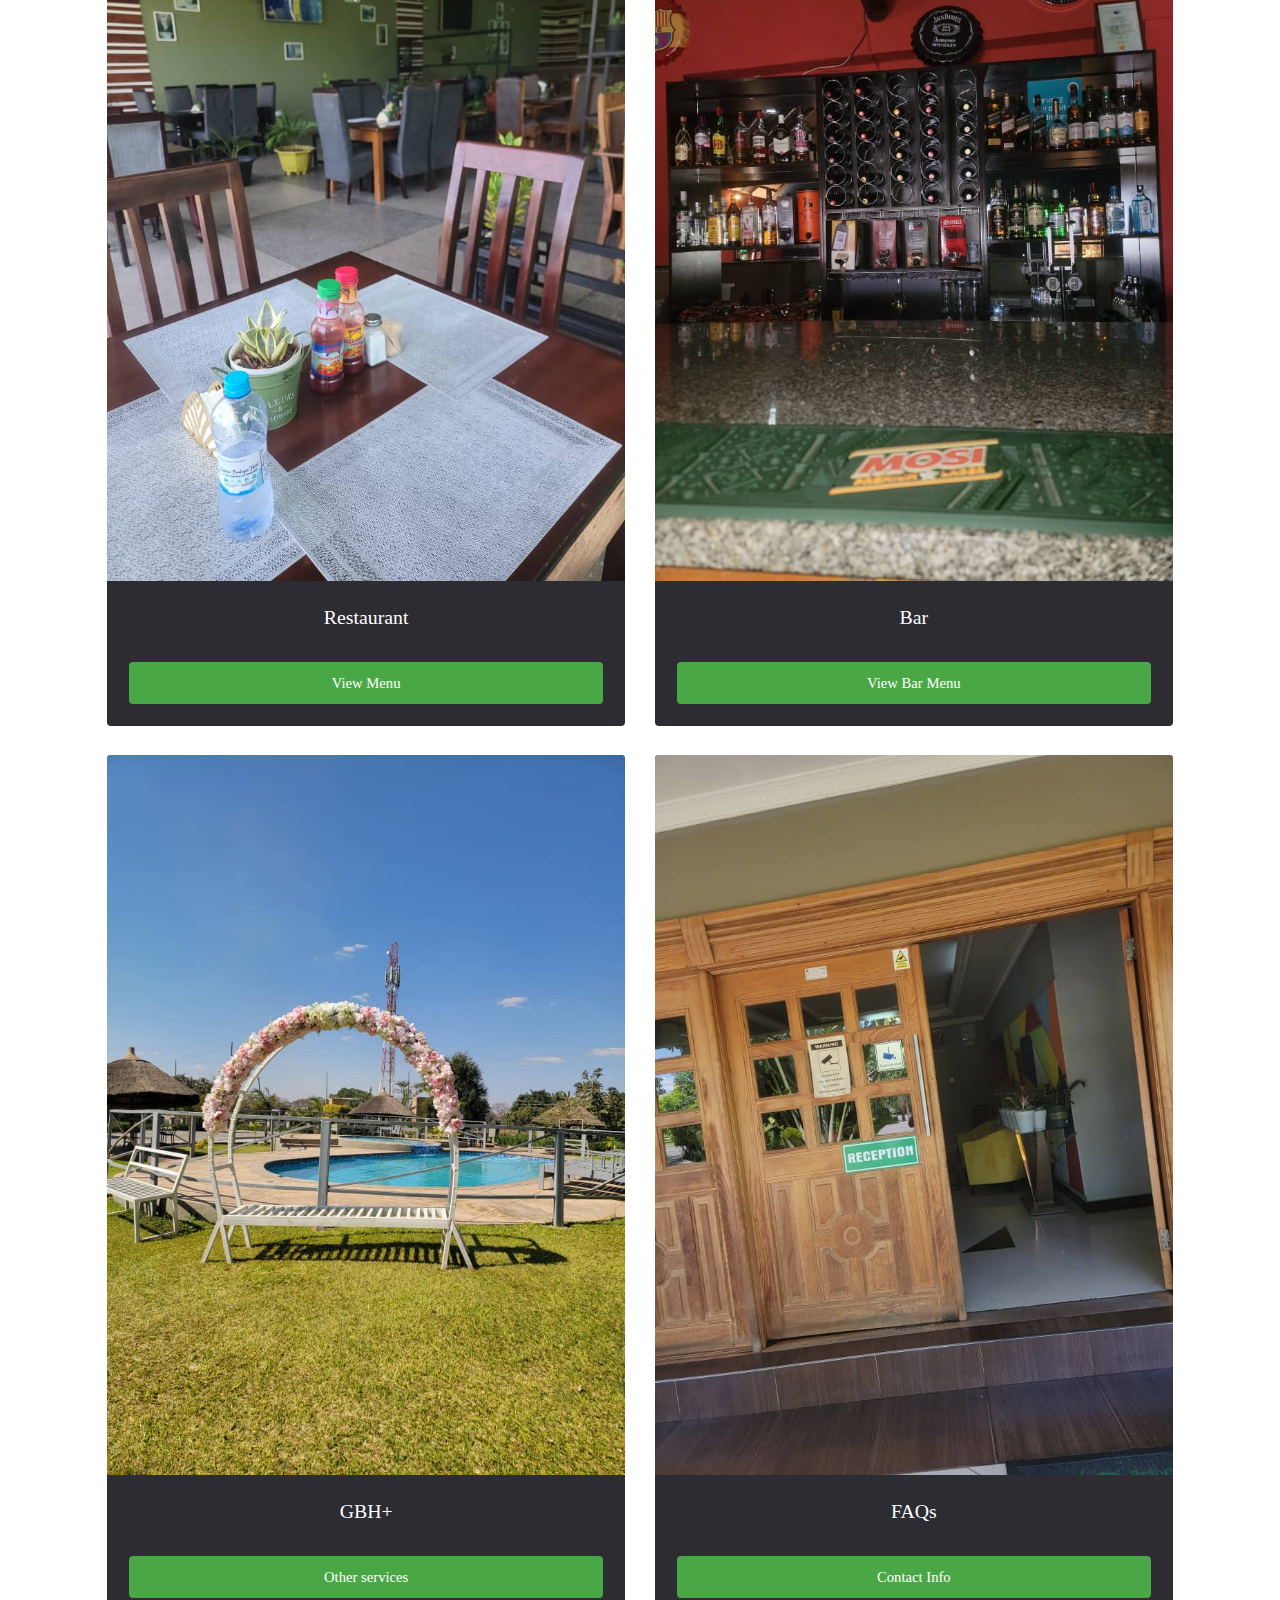
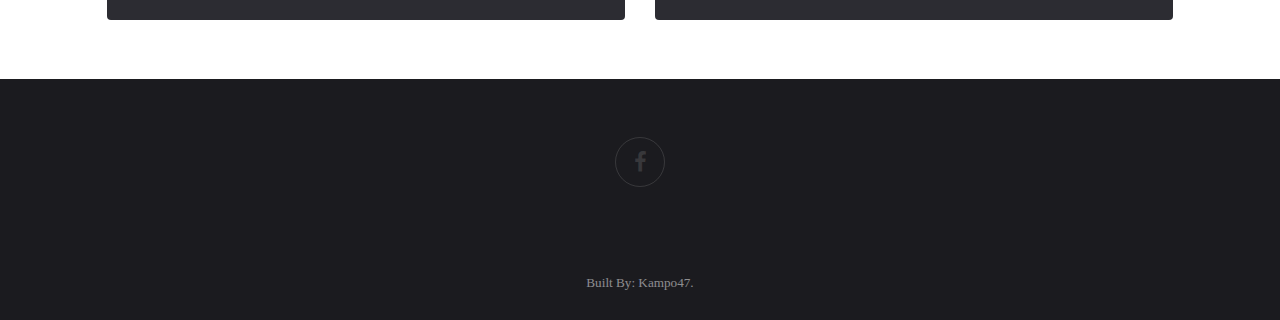
==== commit da5a5d36: "Update index.html" ====
--- a/index.html
+++ b/index.html
@@ -32,7 +32,7 @@
 					<div class="thumbnails">
 
 						<div class="box">
-							<div class="image fit"><img src="homePage/images/acc.jpeg"></div>
+							<div class="image fit"><img src="homePage/images/acomodation.jpeg"></div>
 							<div class="inner">
 								<h3>Accomodation</h3>
 								<p></p>
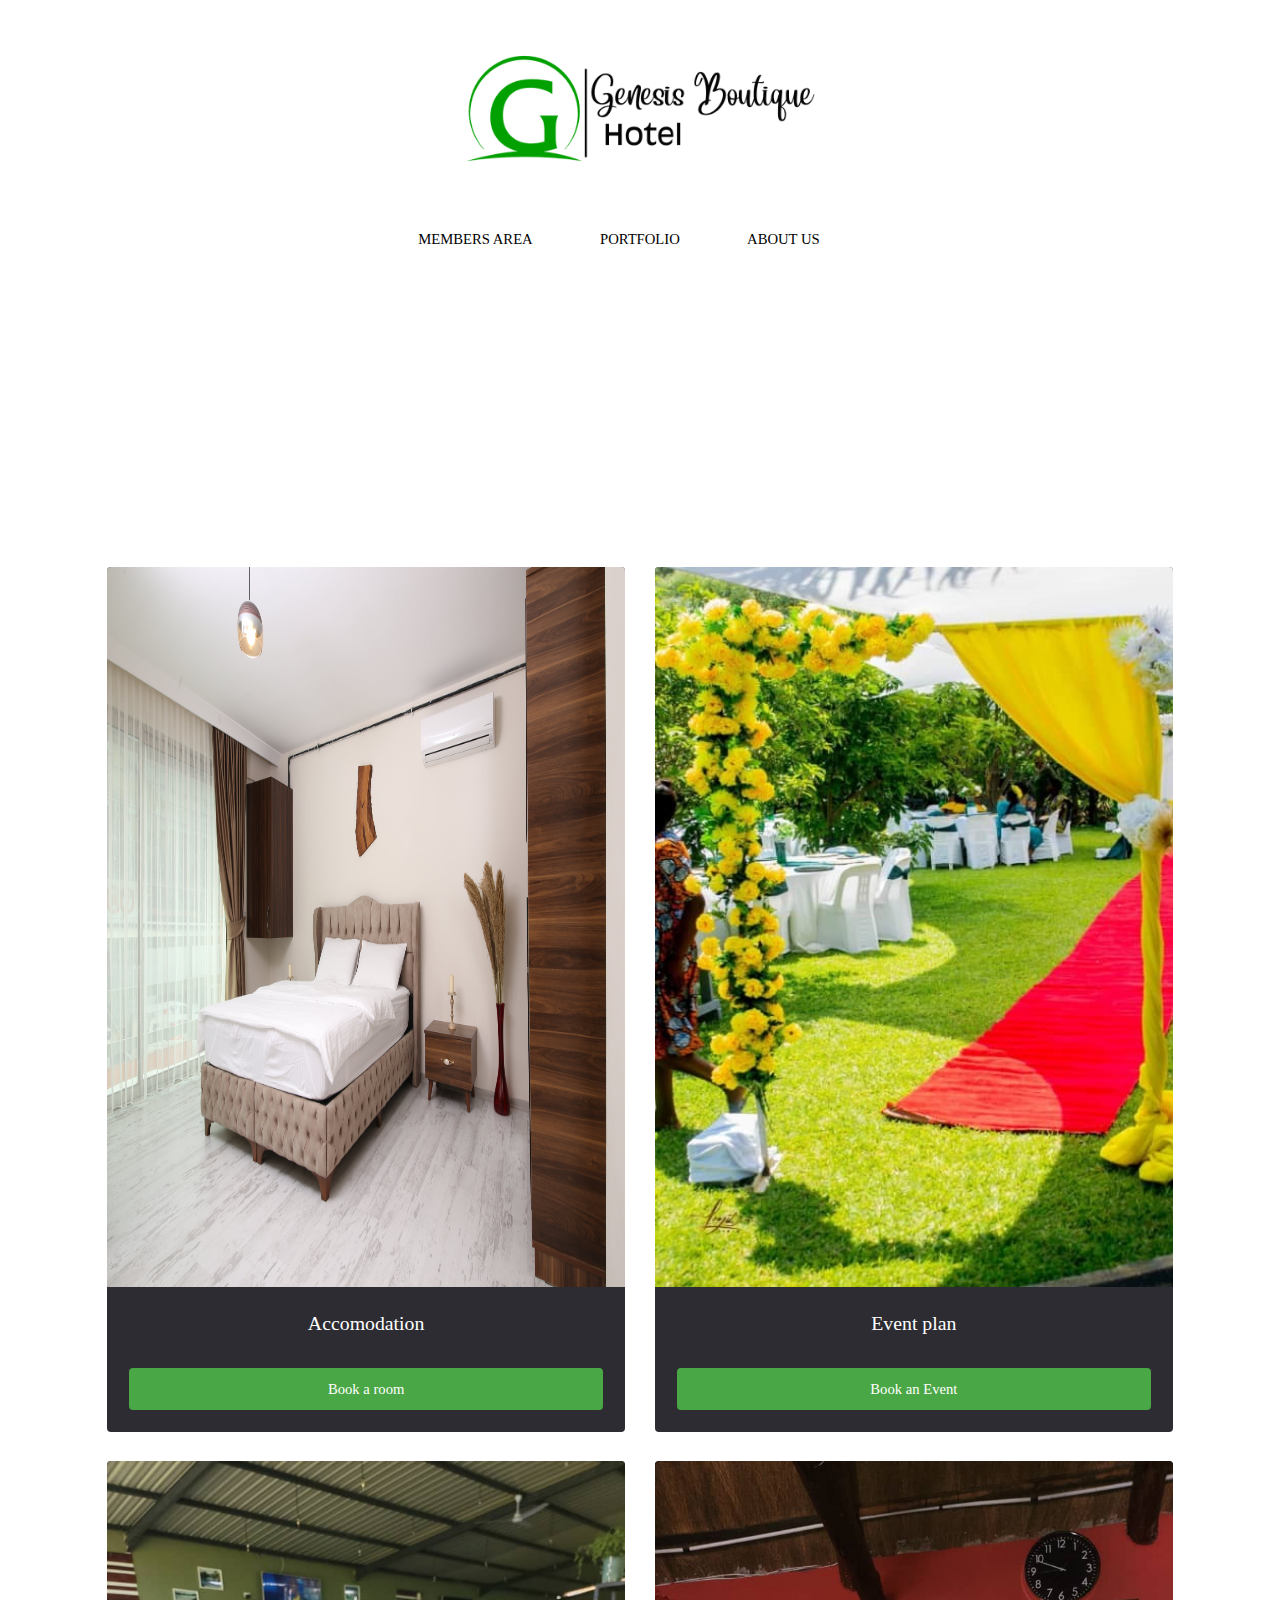
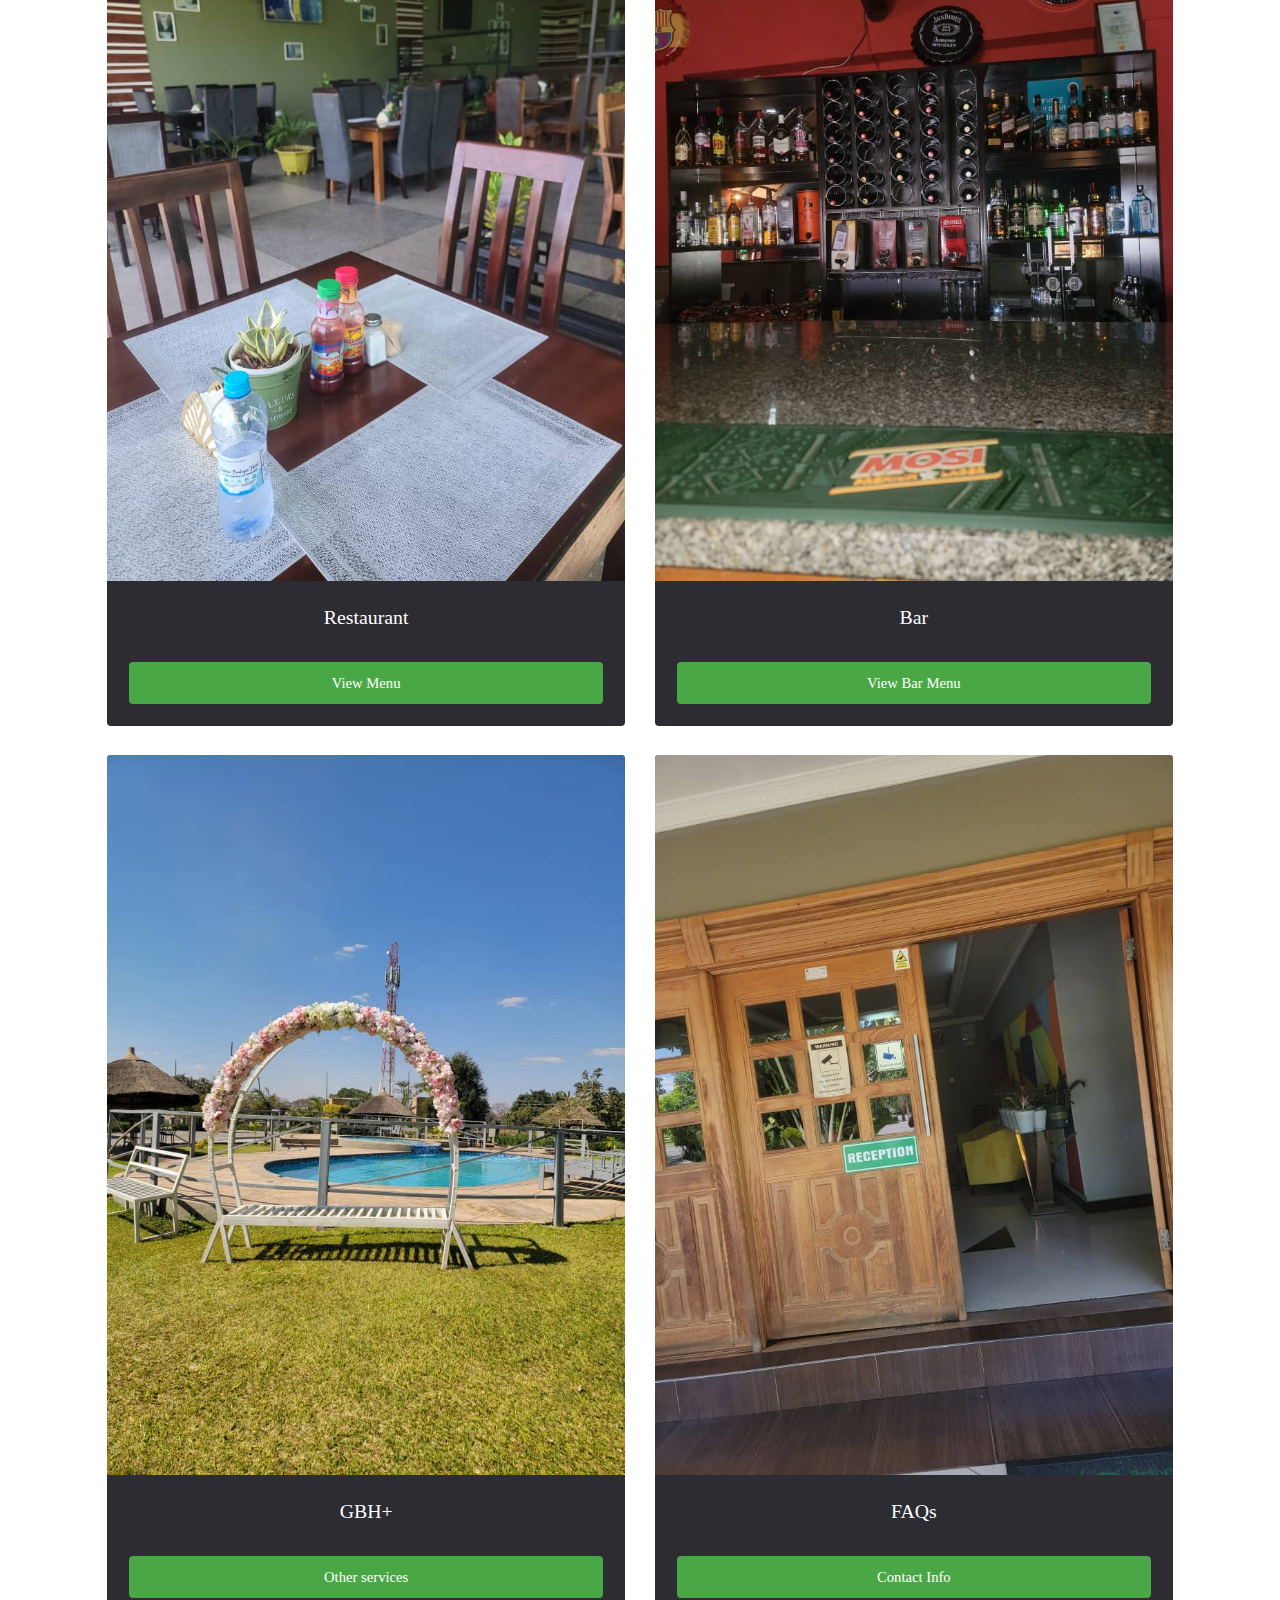
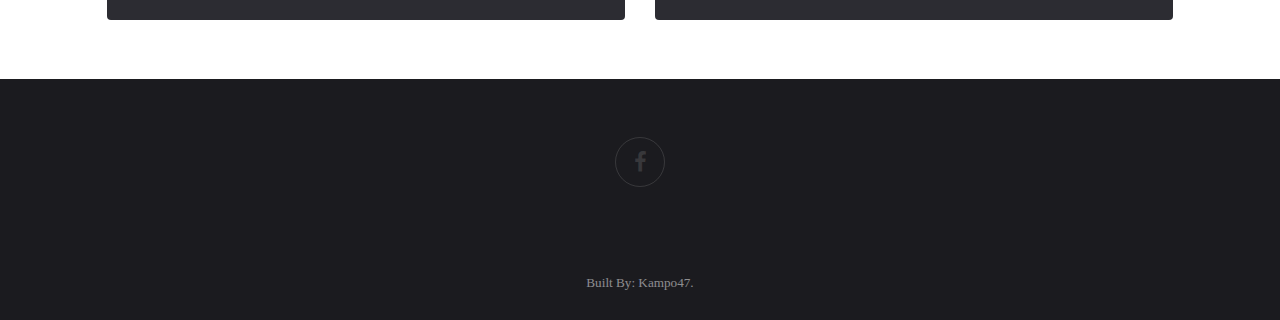
==== commit 908145ae: "Update index.html" ====
--- a/index.html
+++ b/index.html
@@ -32,7 +32,7 @@
 					<div class="thumbnails">
 
 						<div class="box">
-							<div class="image fit"><img src="homePage/images/acomodation.jpeg"></div>
+							<div class="image fit"><img src="homePage/images/acco.jpg"></div>
 							<div class="inner">
 								<h3>Accomodation</h3>
 								<p></p>
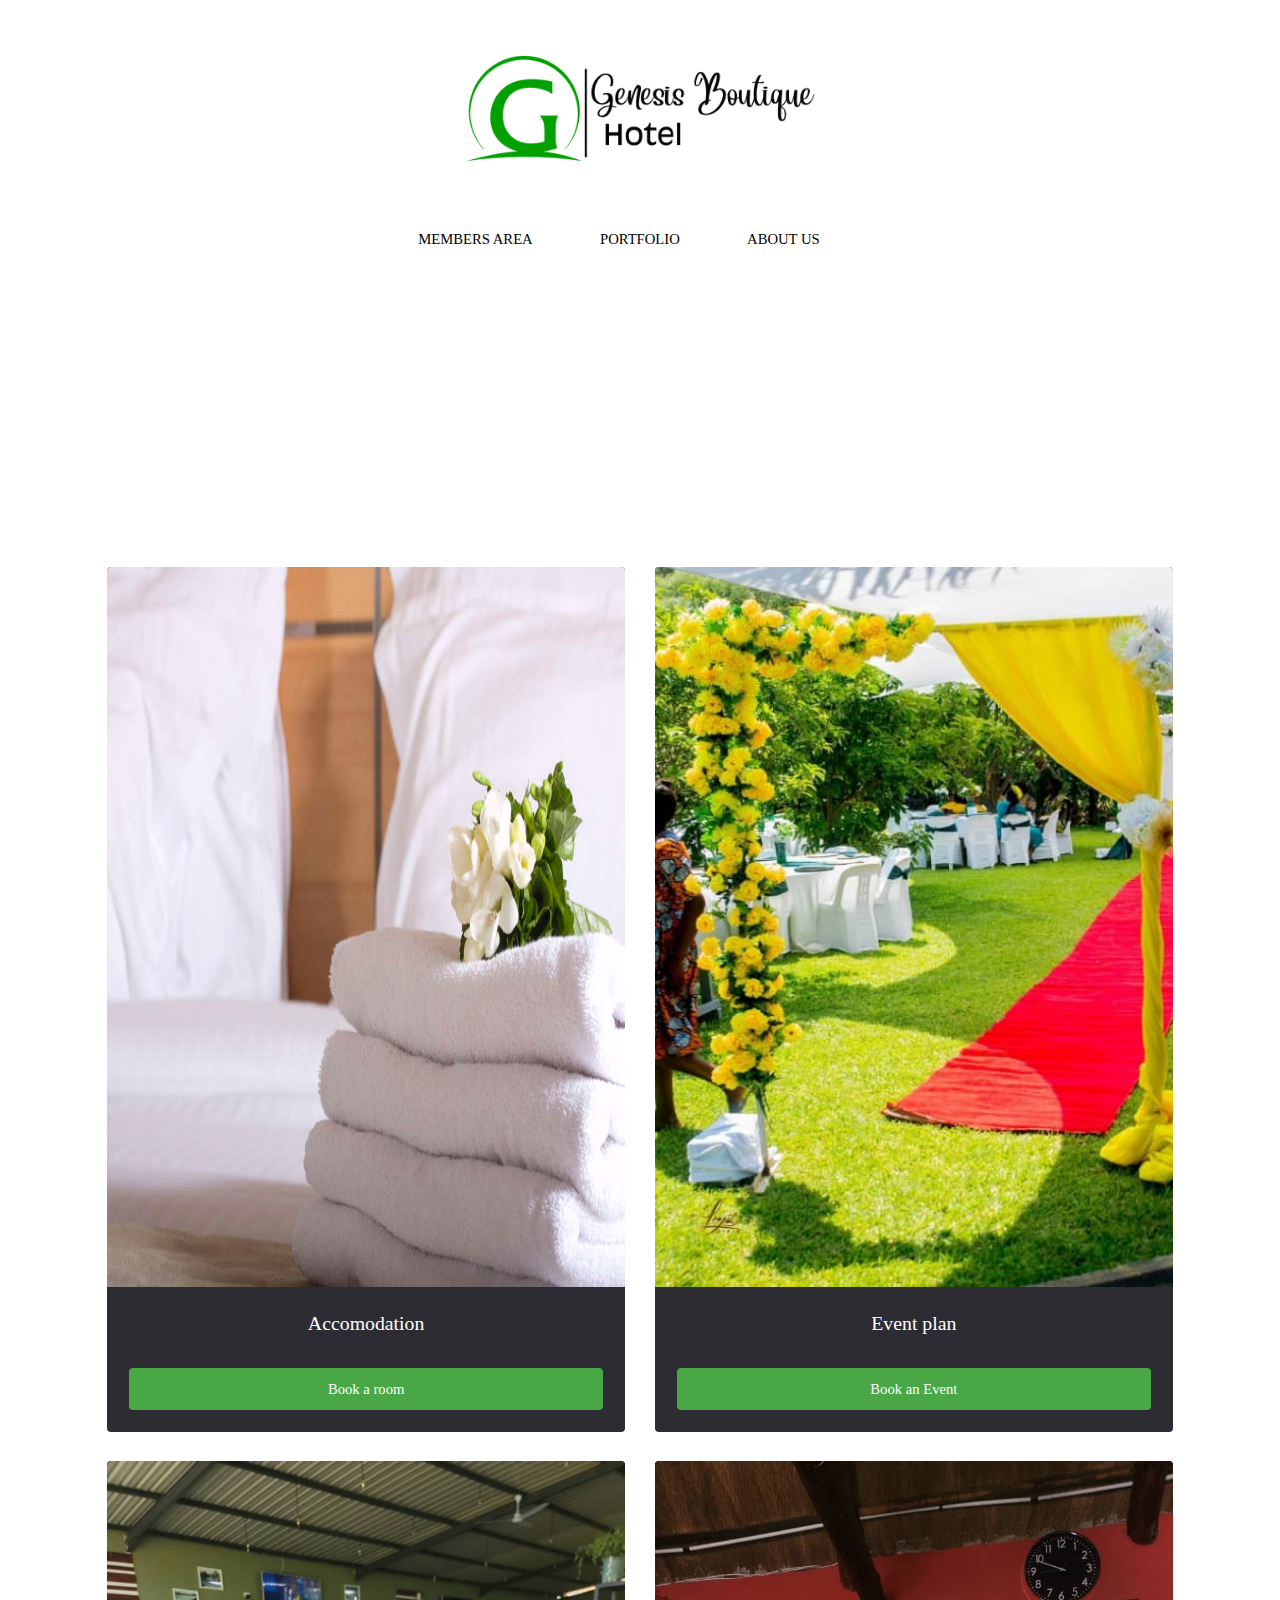
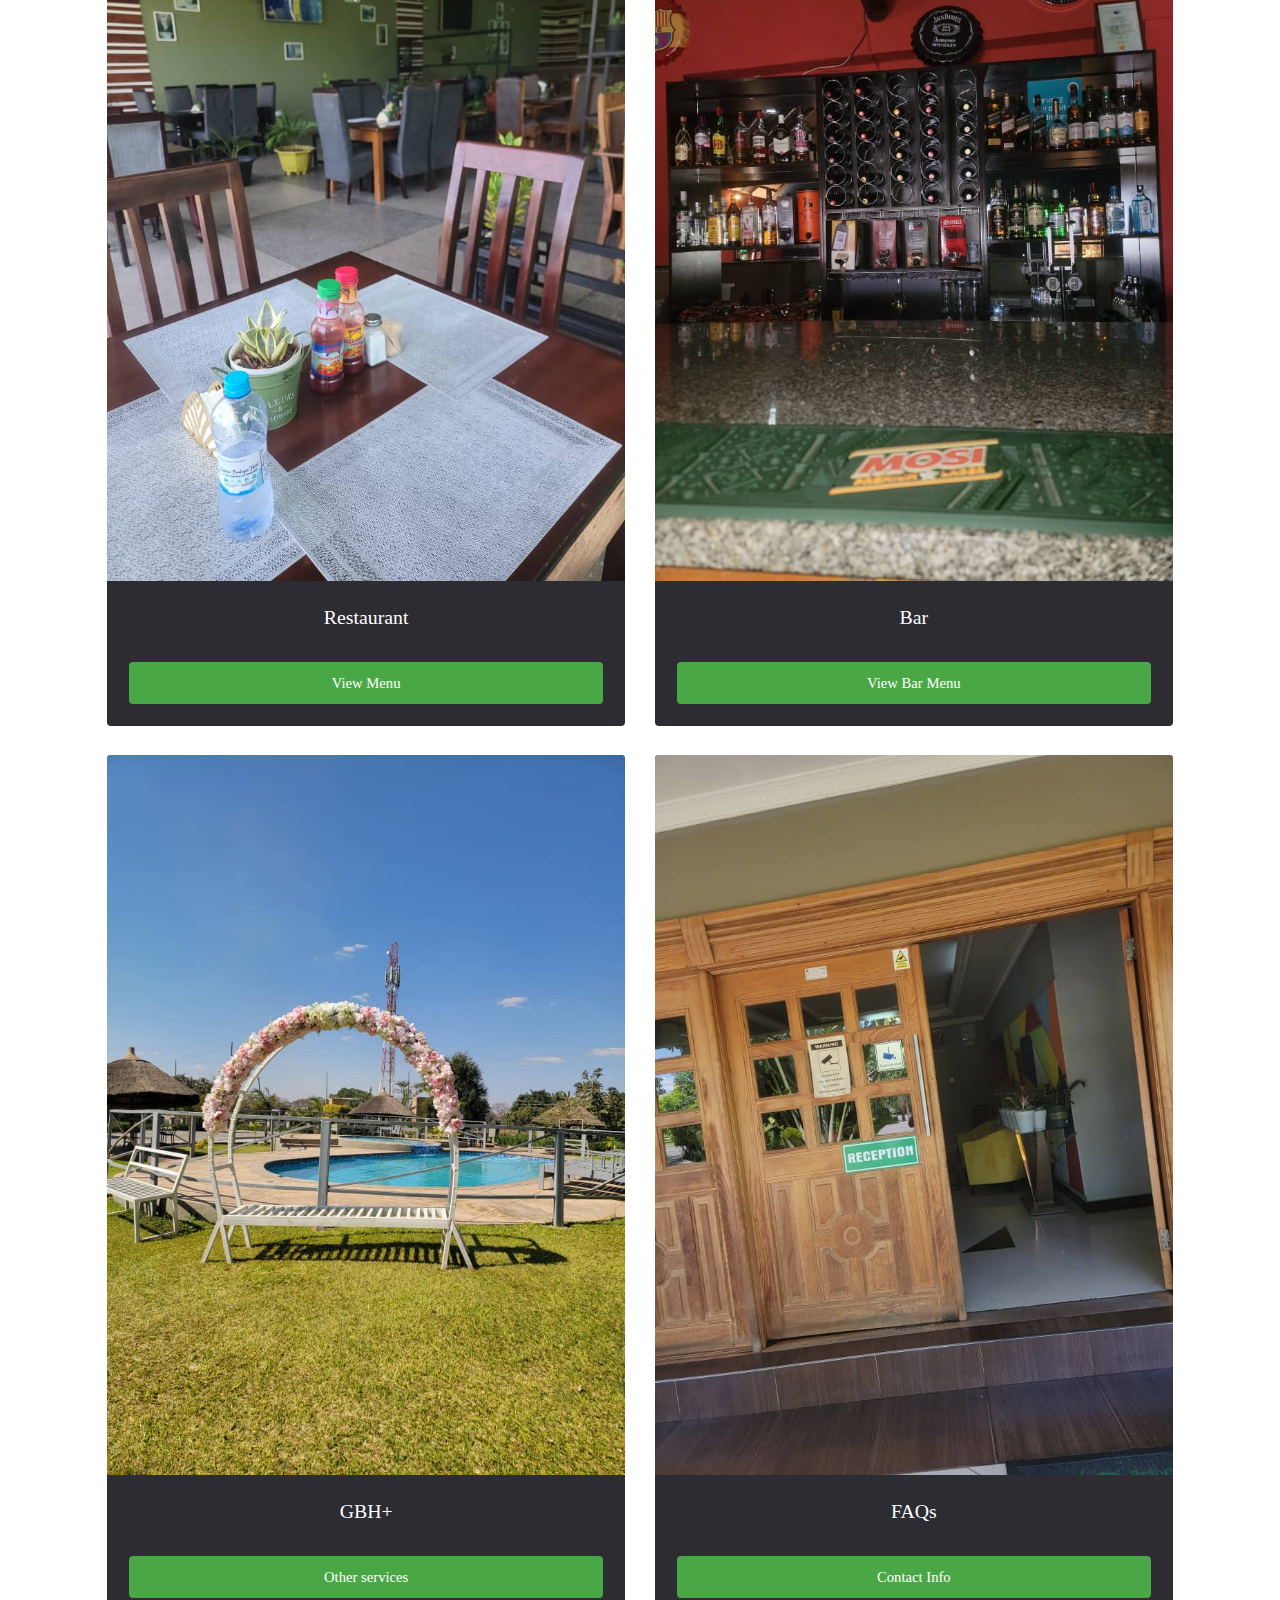
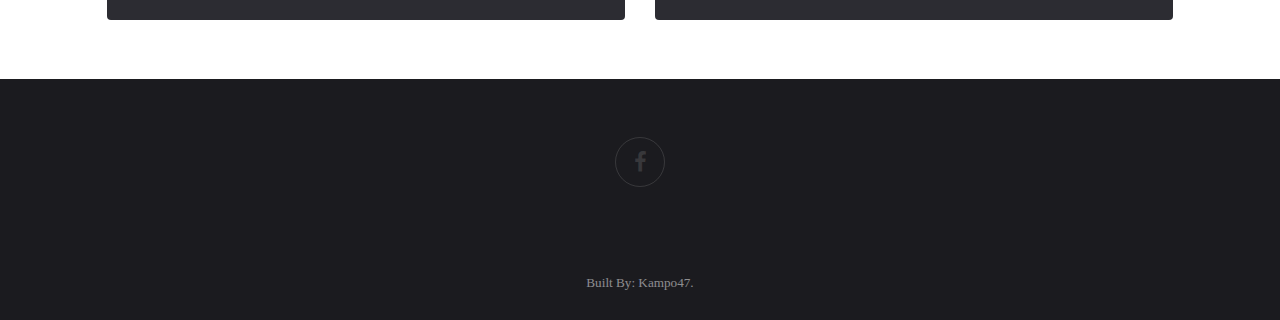
==== commit 803c55bb: "Update index.html" ====
--- a/index.html
+++ b/index.html
@@ -32,7 +32,7 @@
 					<div class="thumbnails">
 
 						<div class="box">
-							<div class="image fit"><img src="homePage/images/acco.jpg"></div>
+							<div class="image fit"><img src="homePage/images/photo3.jpg"></div>
 							<div class="inner">
 								<h3>Accomodation</h3>
 								<p></p>
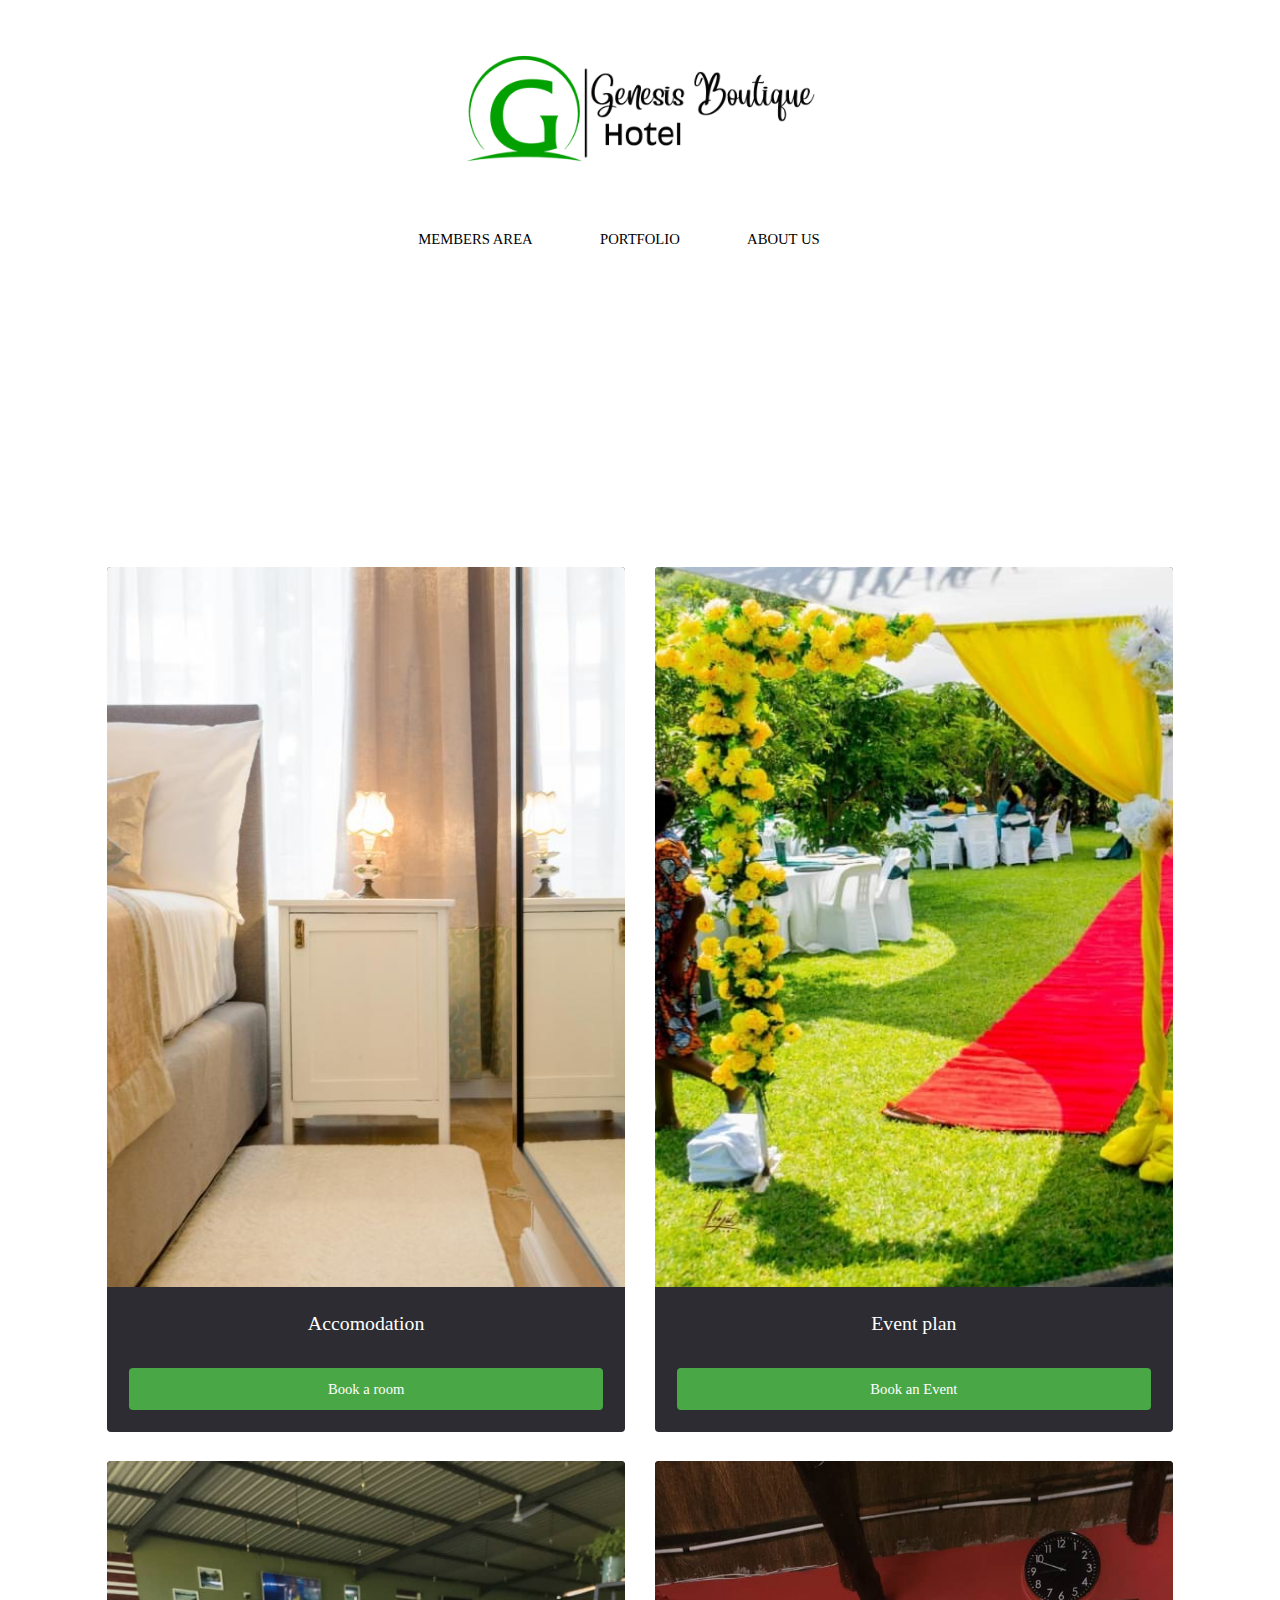
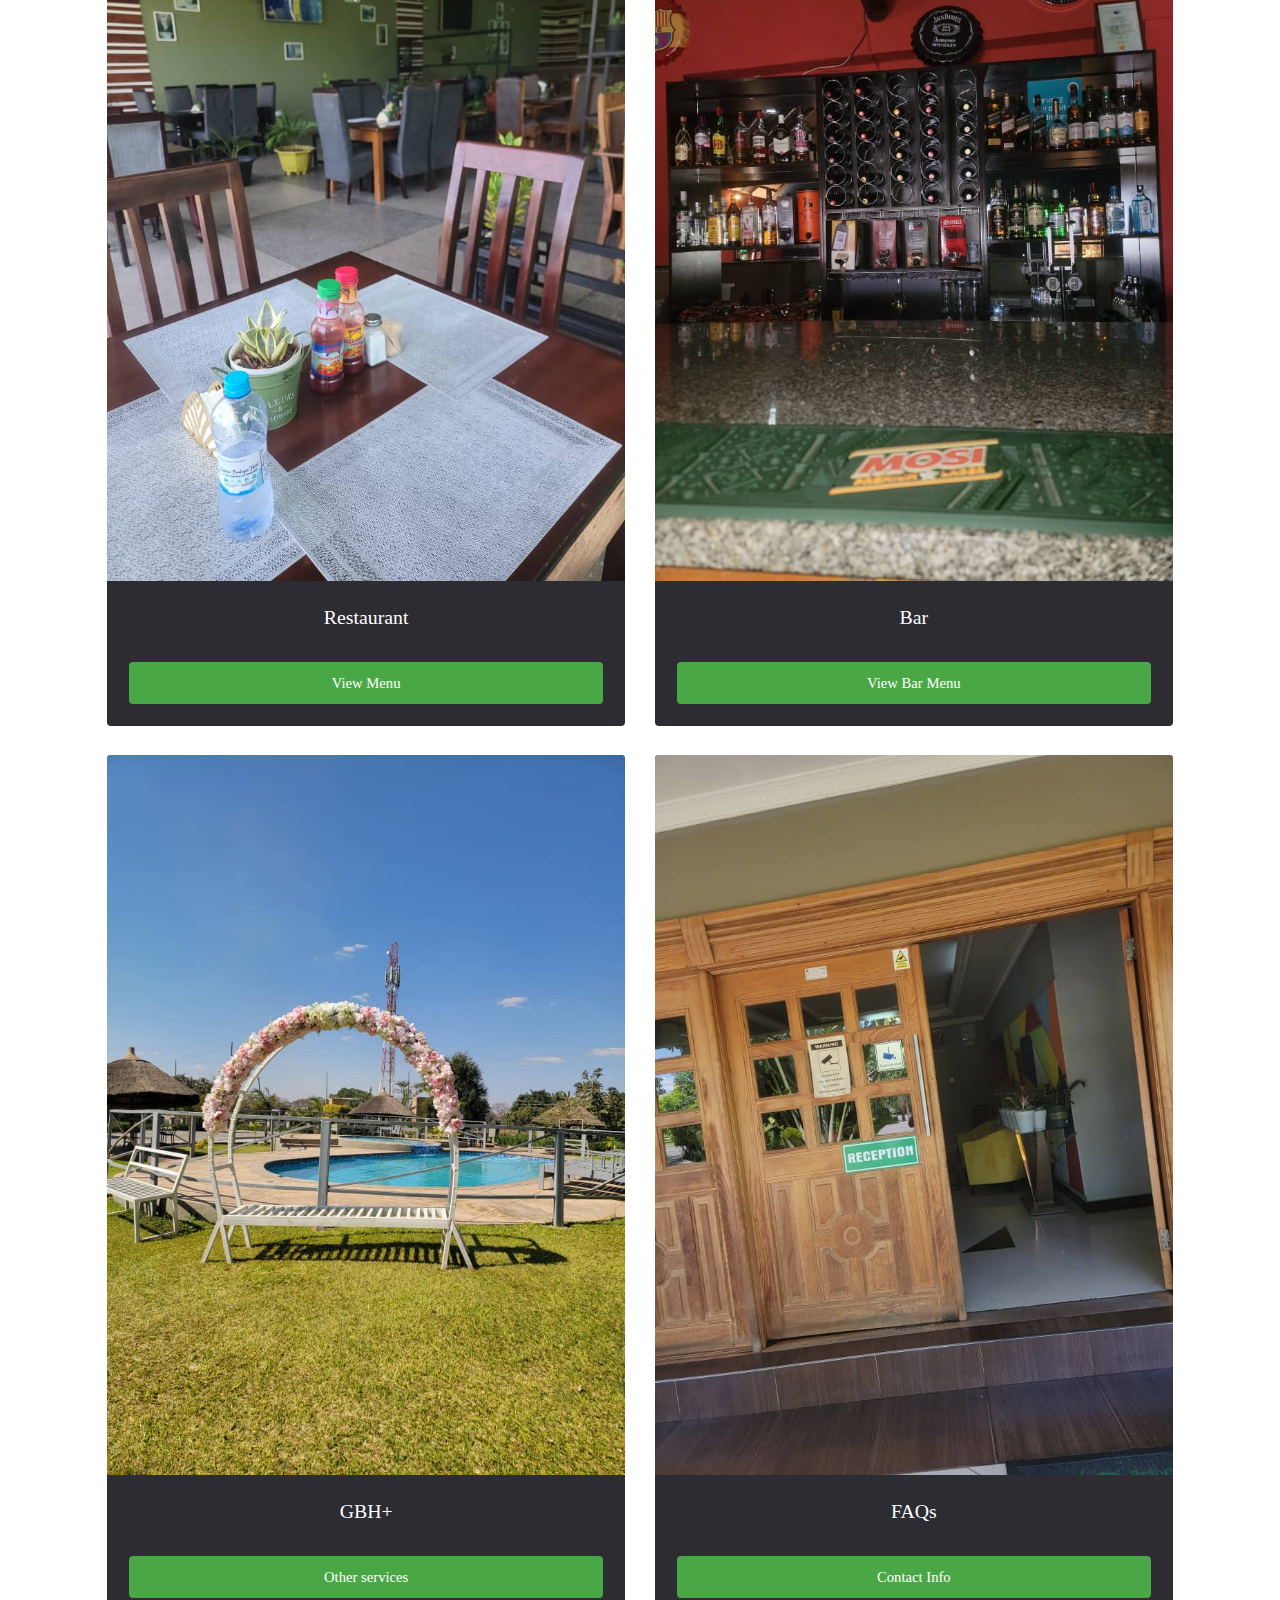
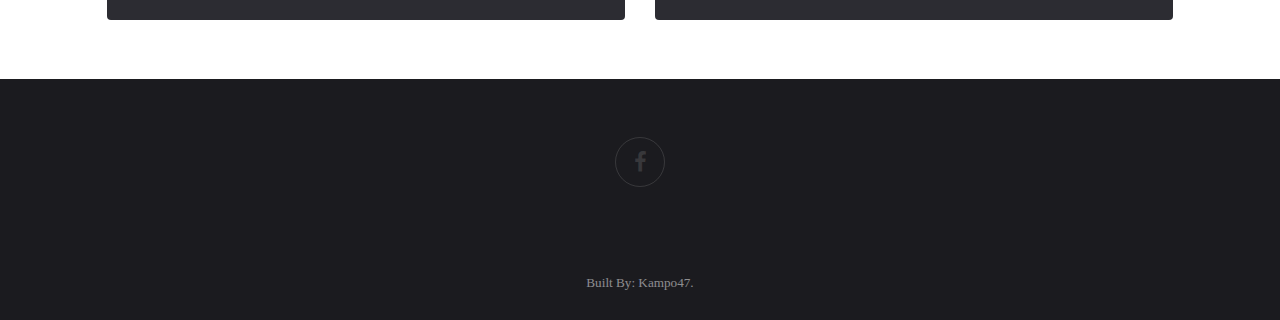
==== commit ba533124: "Update index.html" ====
--- a/index.html
+++ b/index.html
@@ -32,7 +32,7 @@
 					<div class="thumbnails">
 
 						<div class="box">
-							<div class="image fit"><img src="homePage/images/photo3.jpg"></div>
+							<div class="image fit"><img src="homePage/images/shop.jpg"></div>
 							<div class="inner">
 								<h3>Accomodation</h3>
 								<p></p>
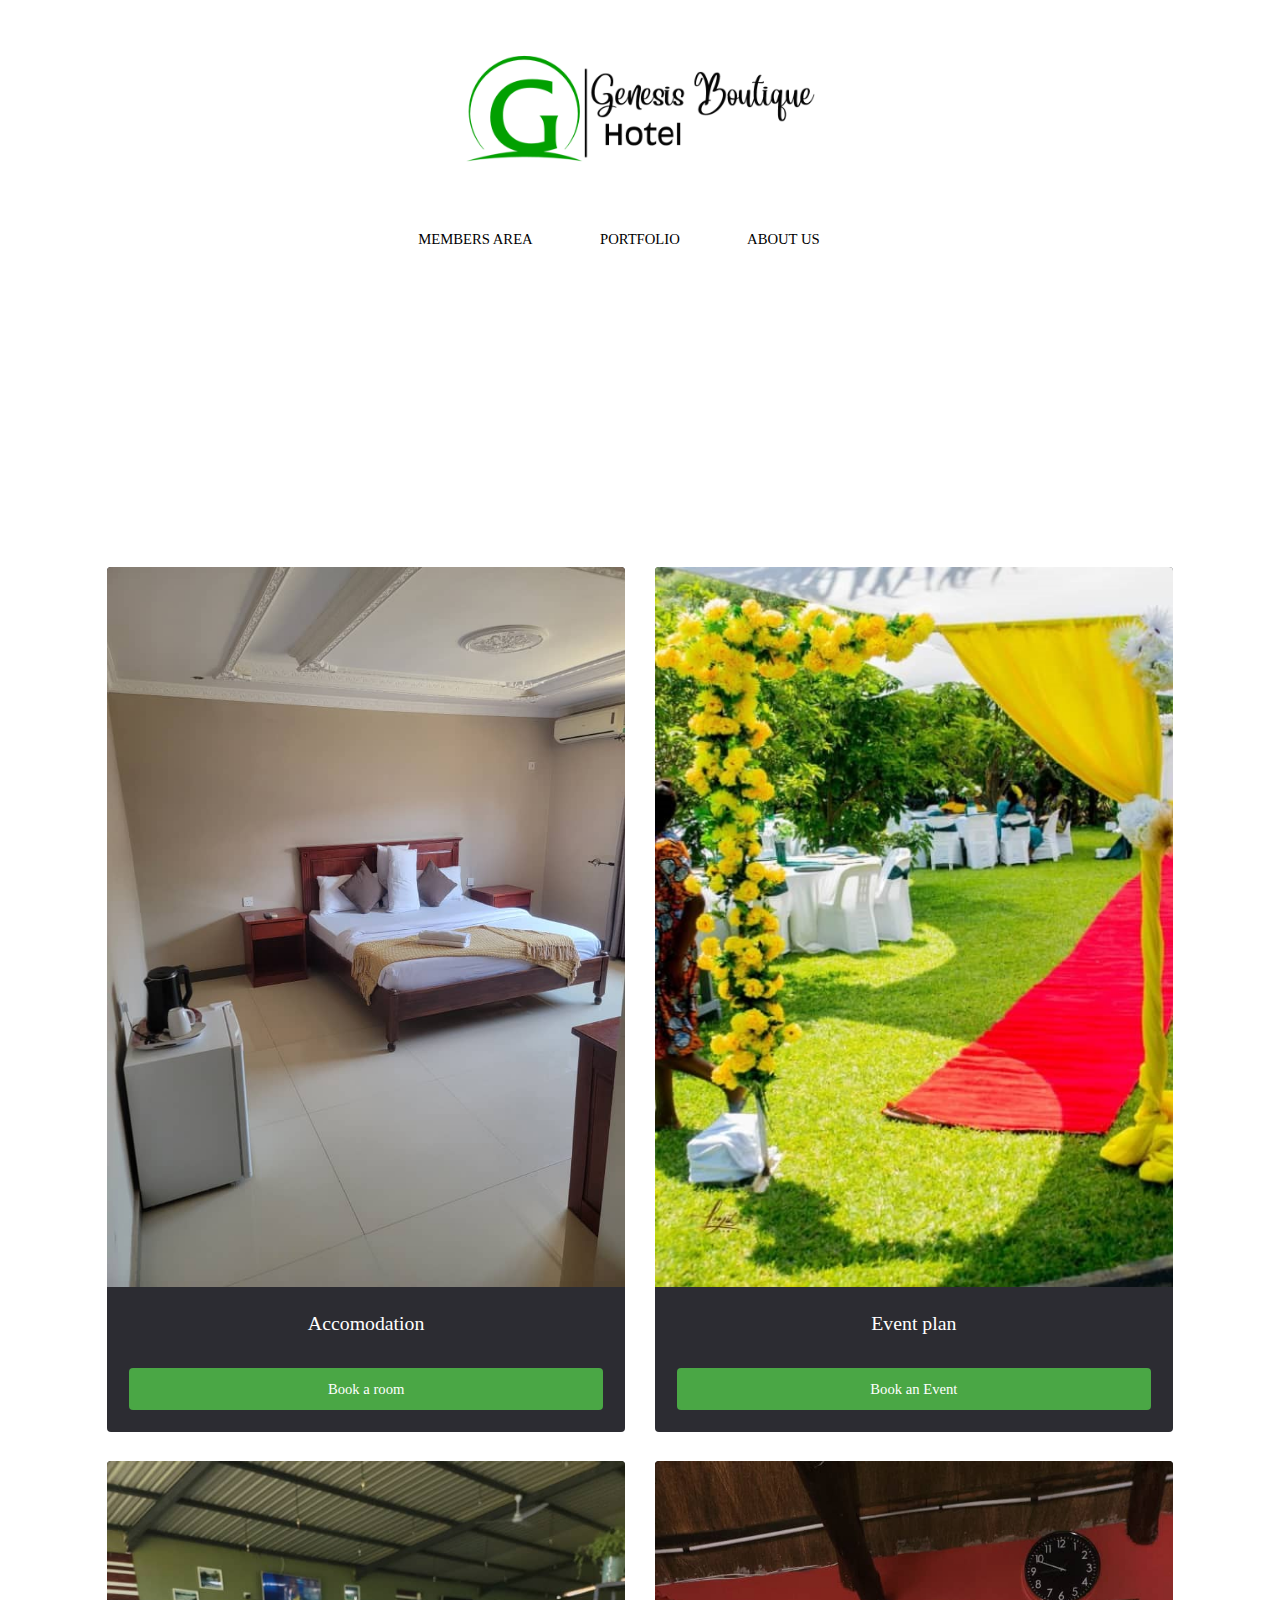
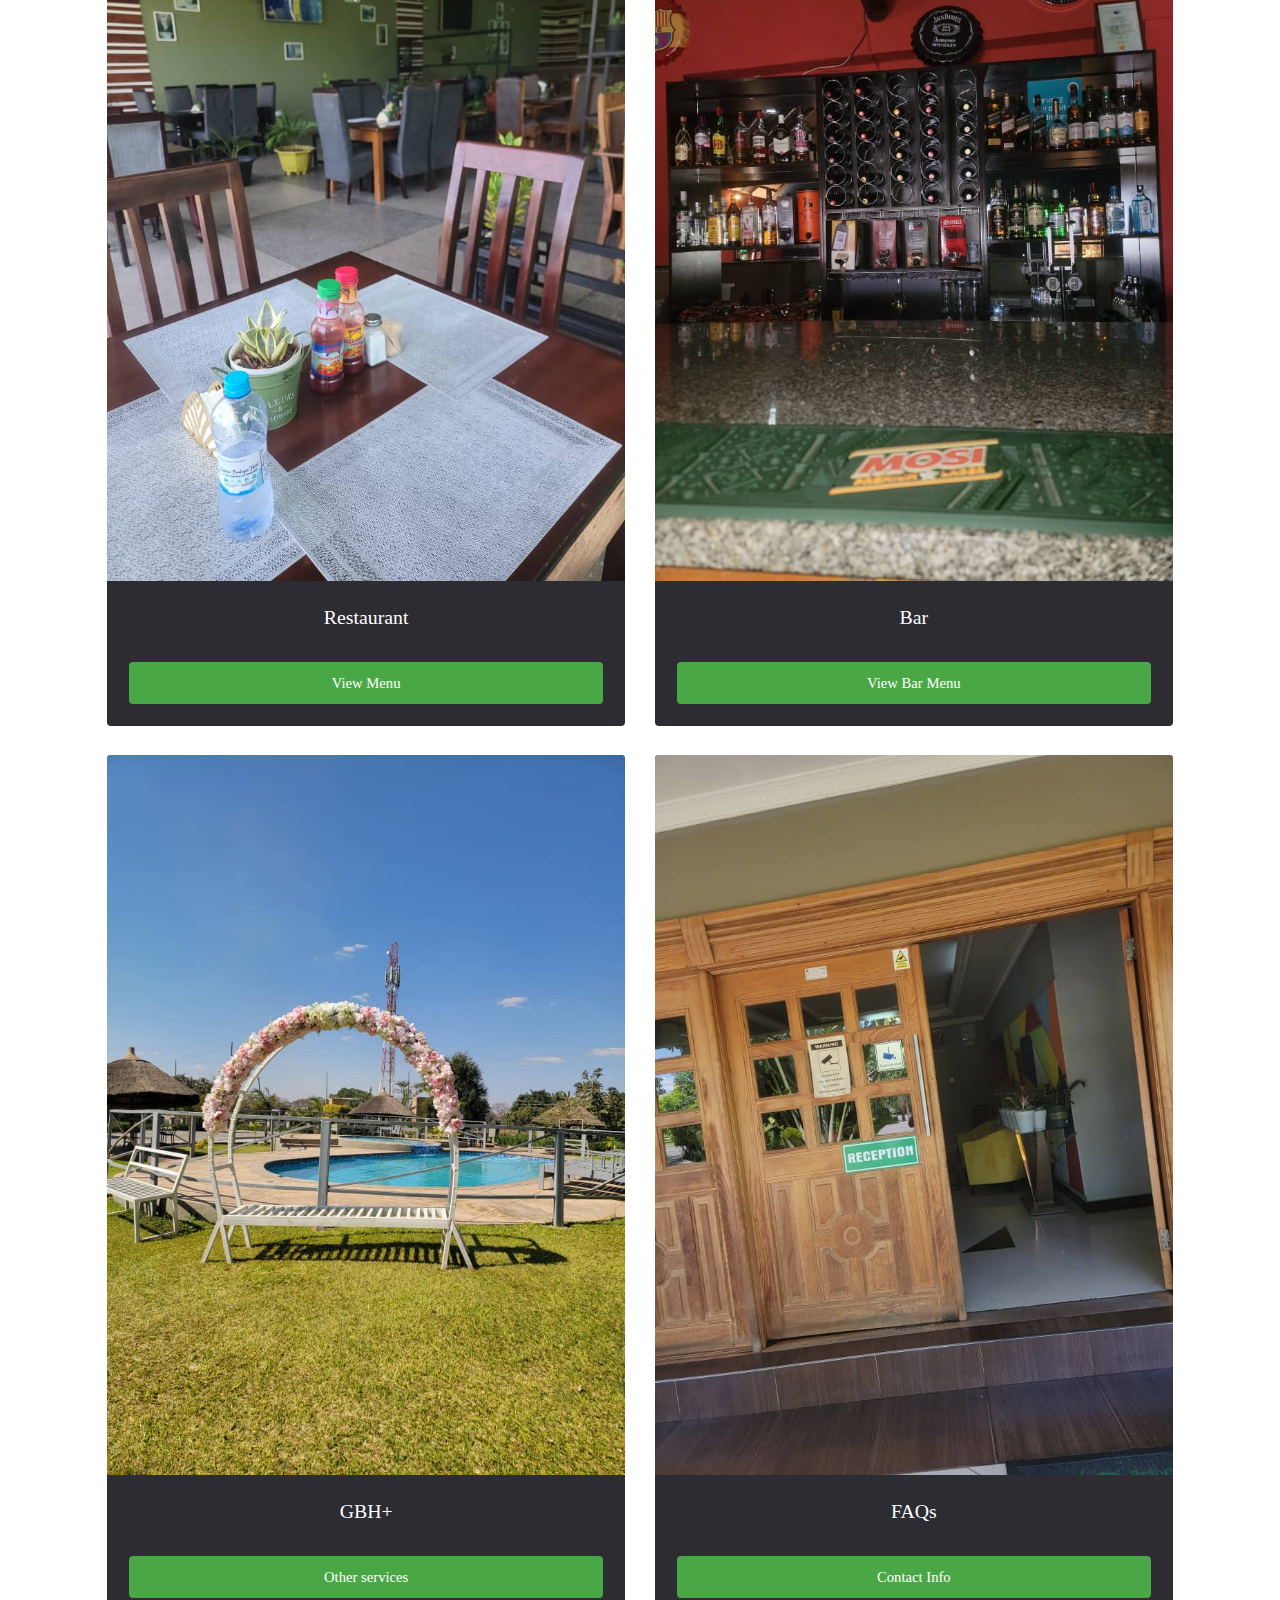
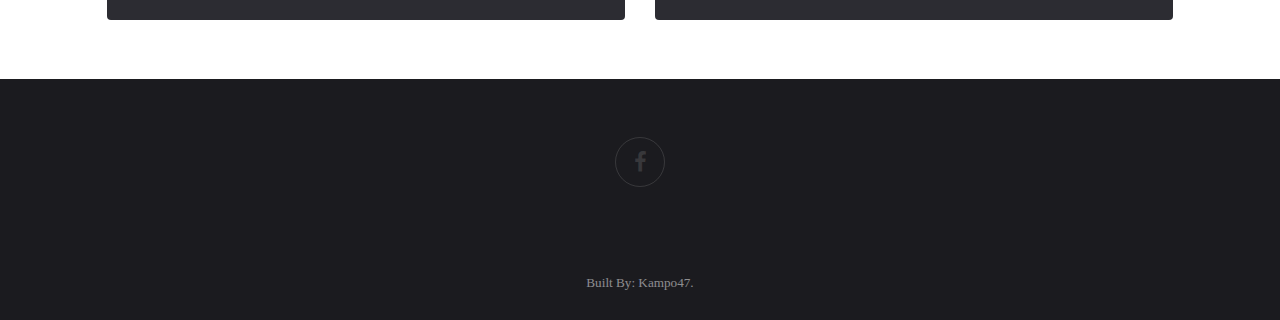
==== commit 9b21c33a: "Update index.html" ====
--- a/index.html
+++ b/index.html
@@ -32,7 +32,7 @@
 					<div class="thumbnails">
 
 						<div class="box">
-							<div class="image fit"><img src="homePage/images/shop.jpg"></div>
+							<div class="image fit"><img src="homePage/images/bull.jpeg"></div>
 							<div class="inner">
 								<h3>Accomodation</h3>
 								<p></p>
